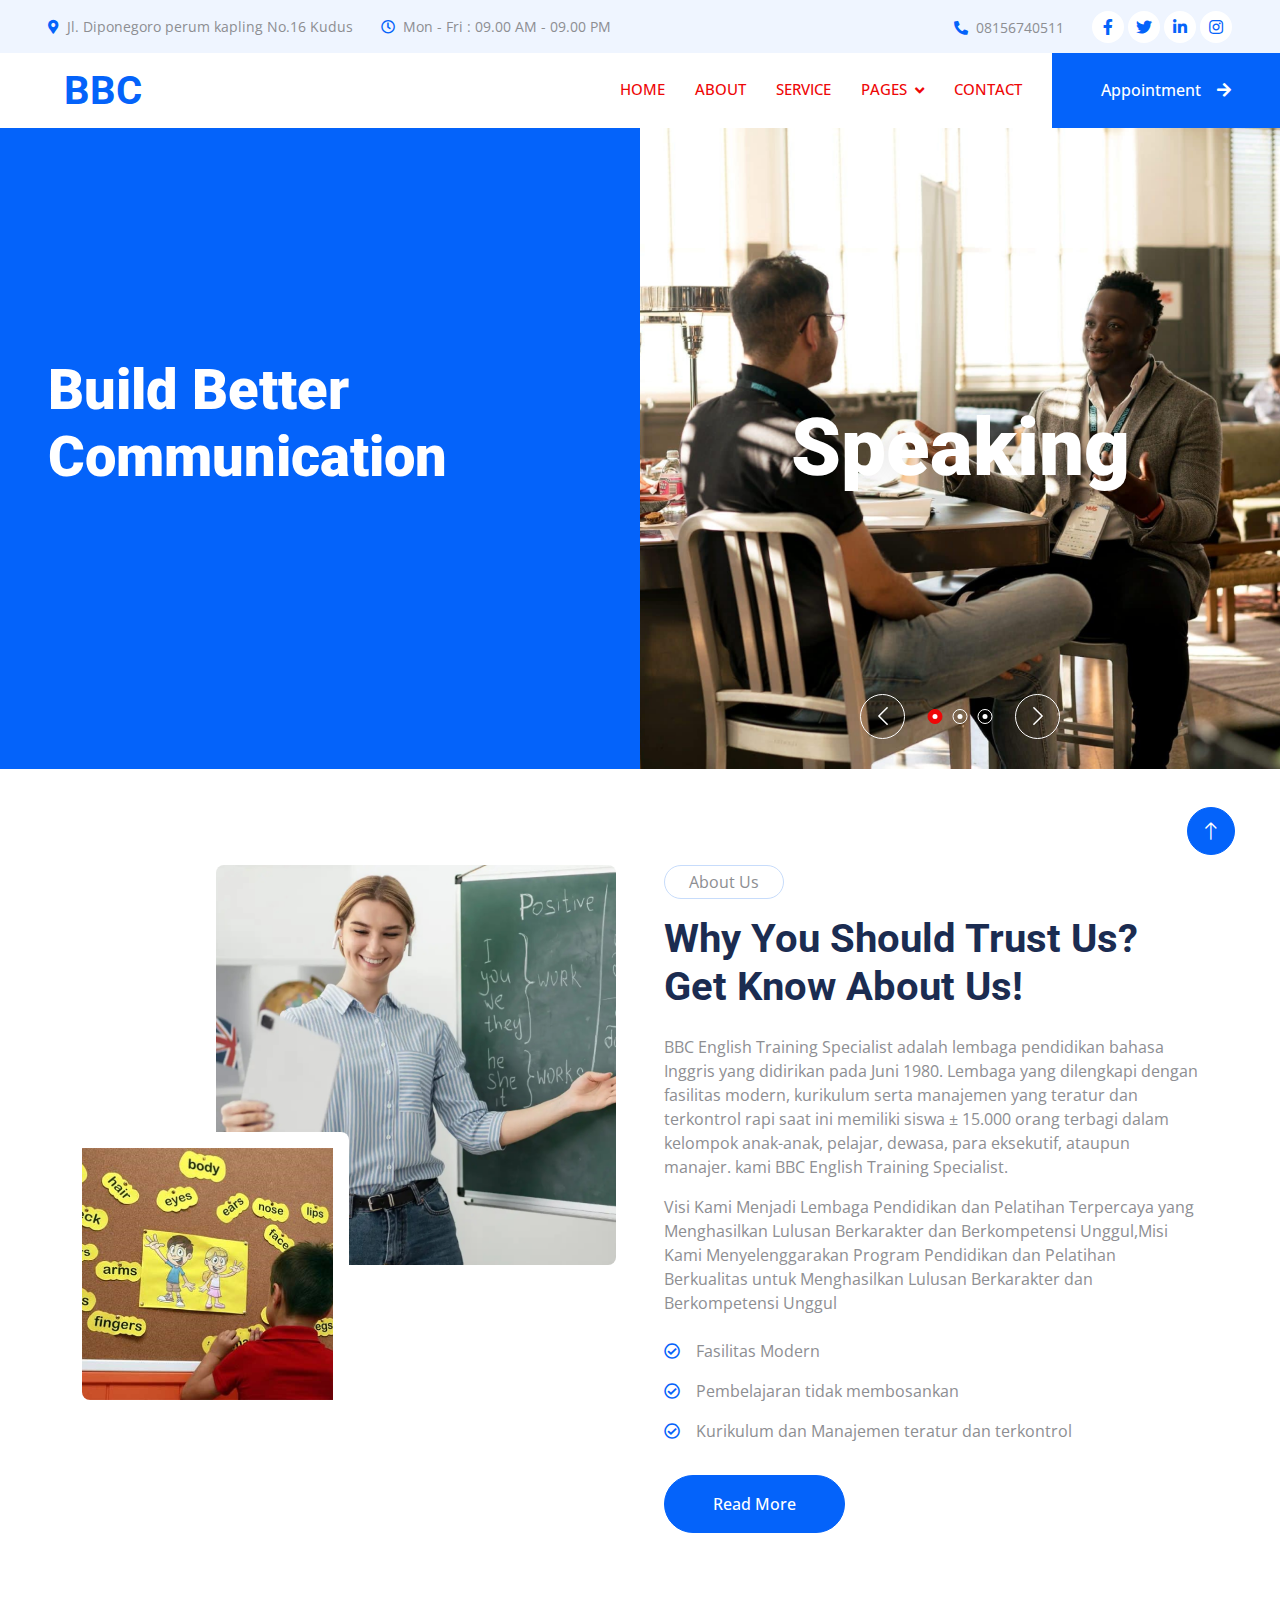
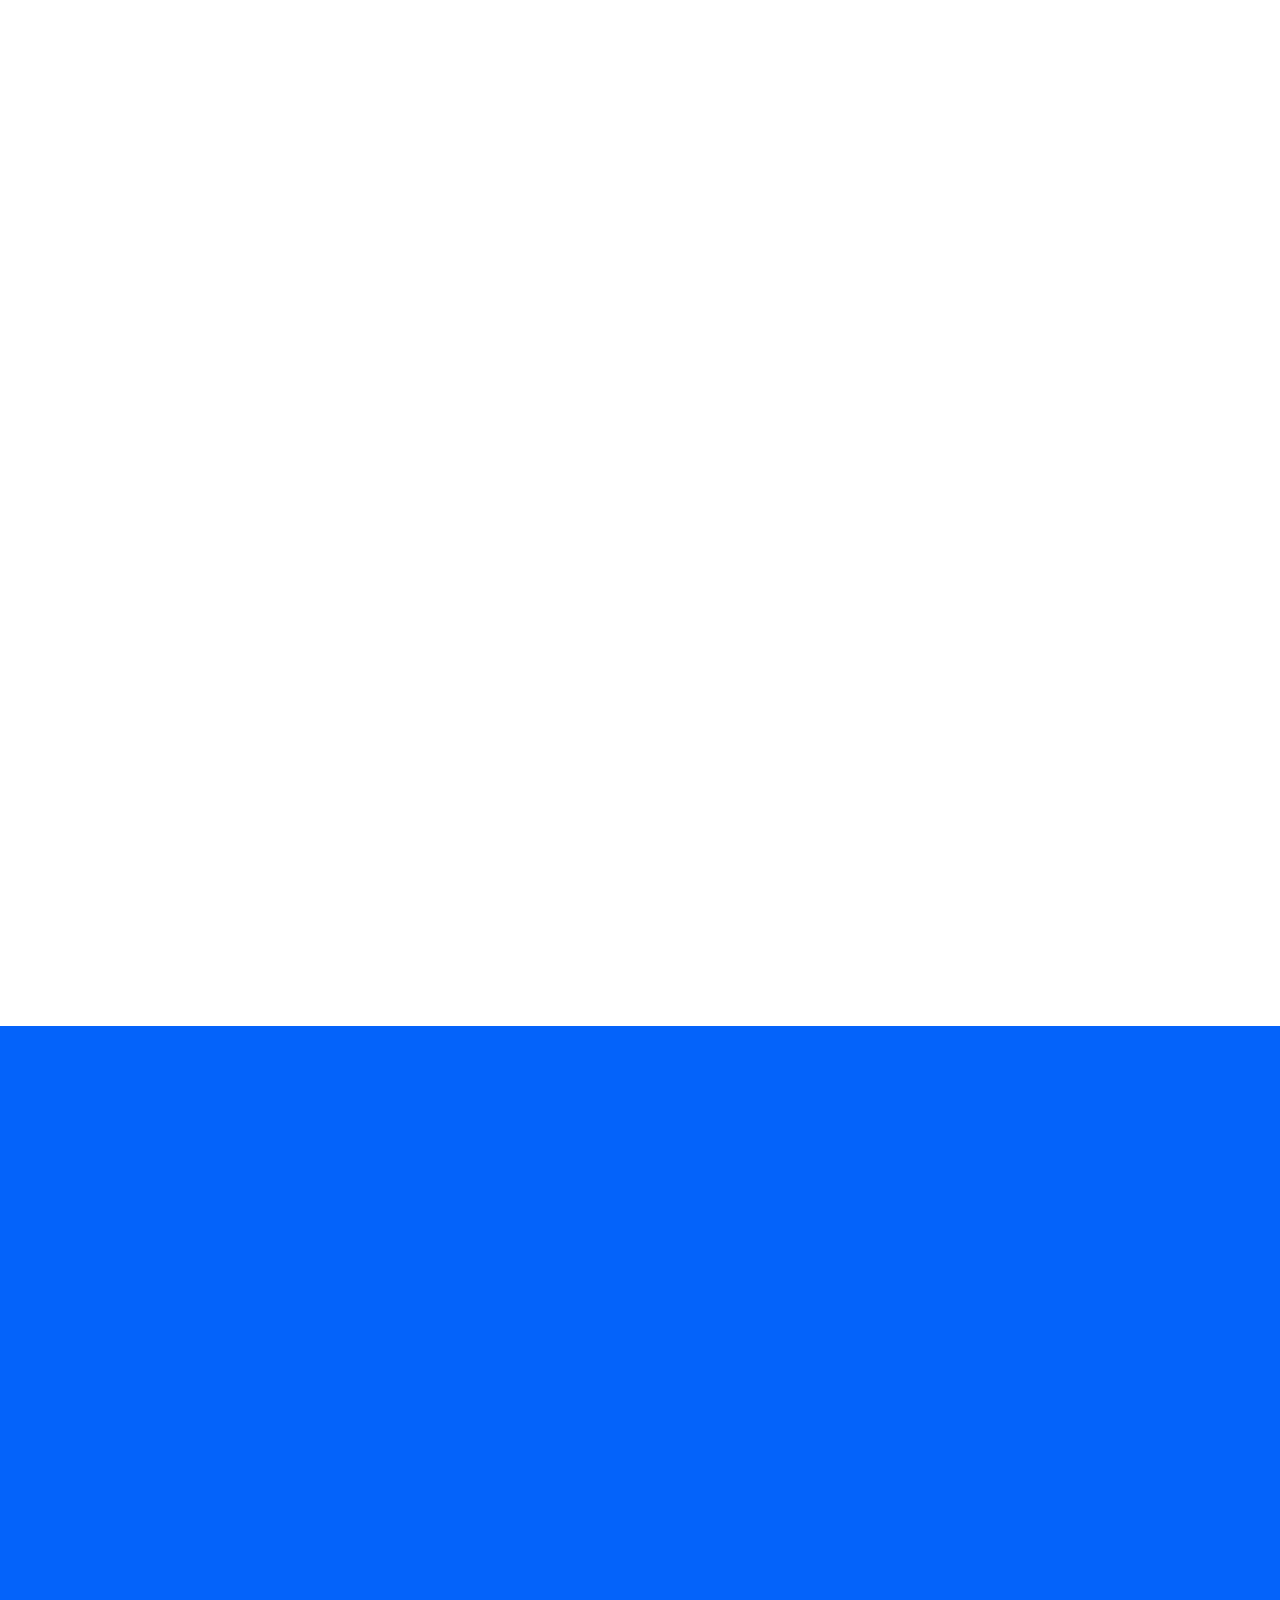
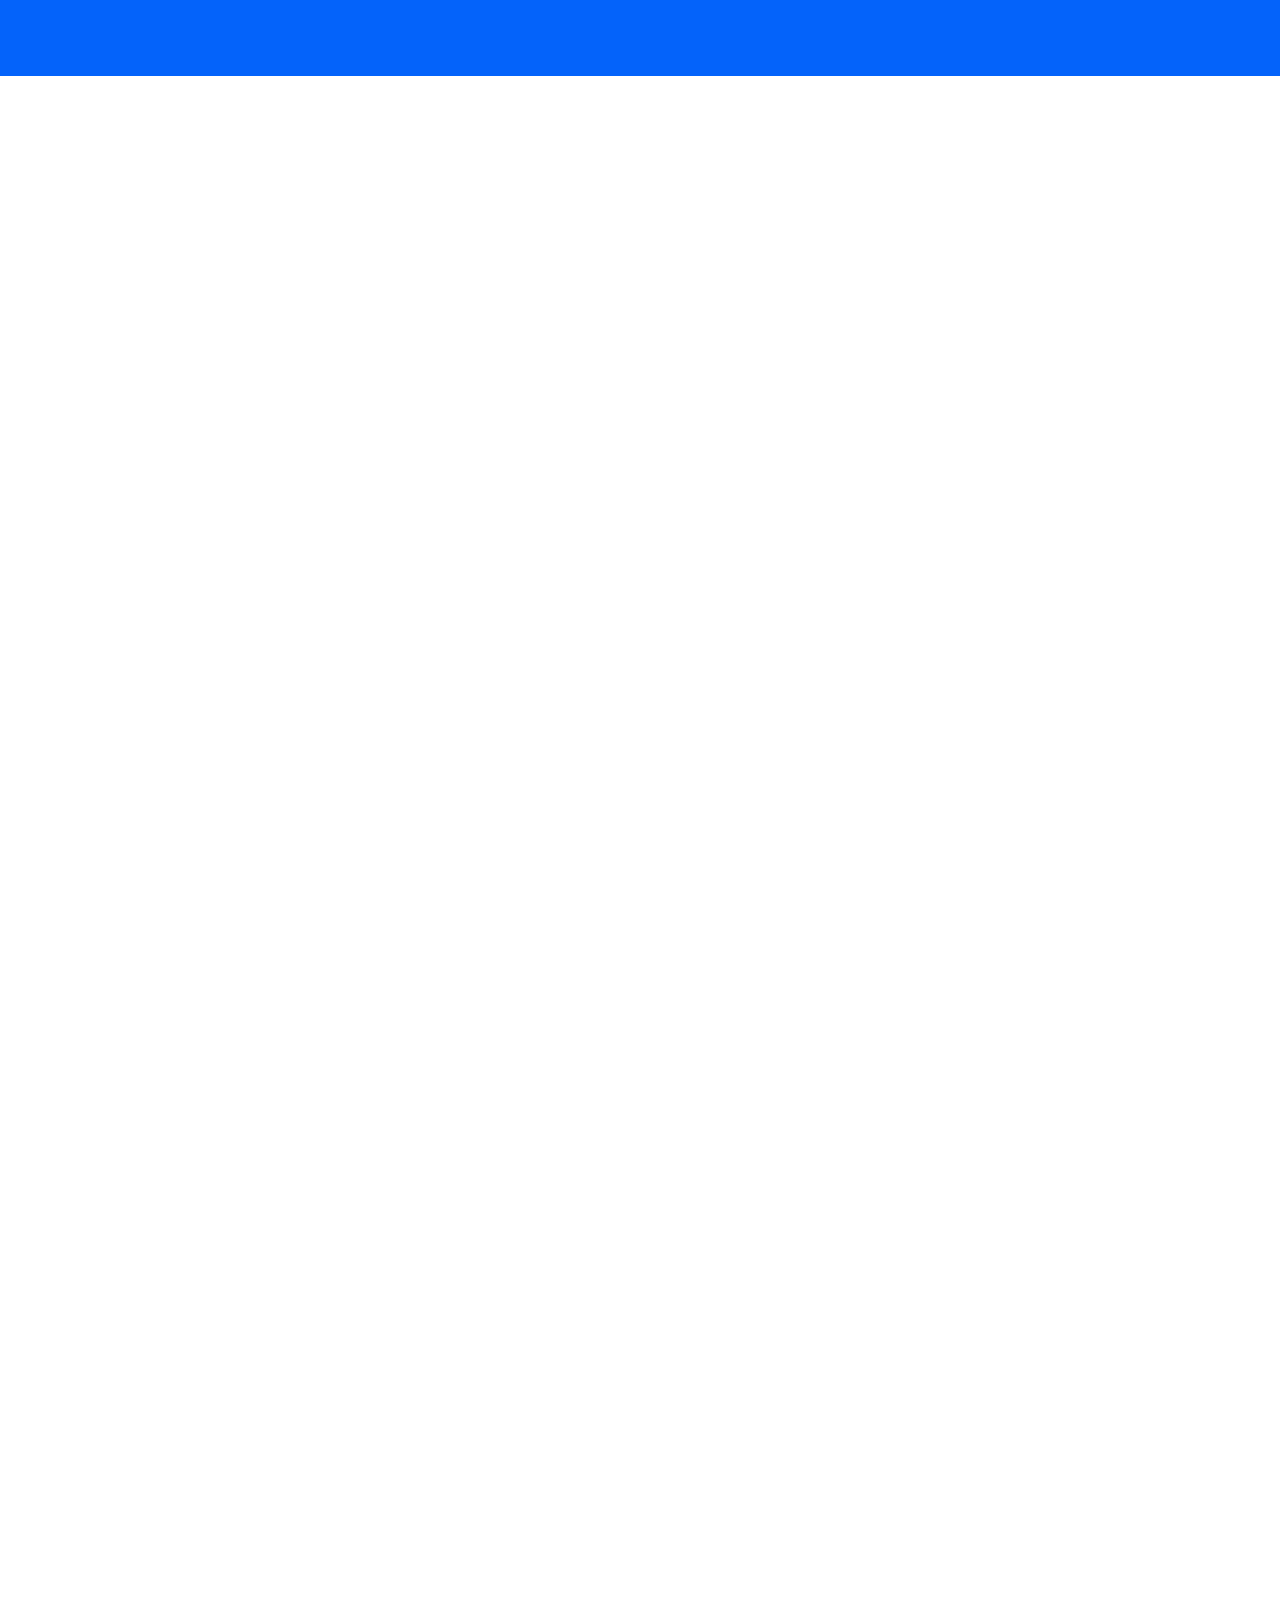
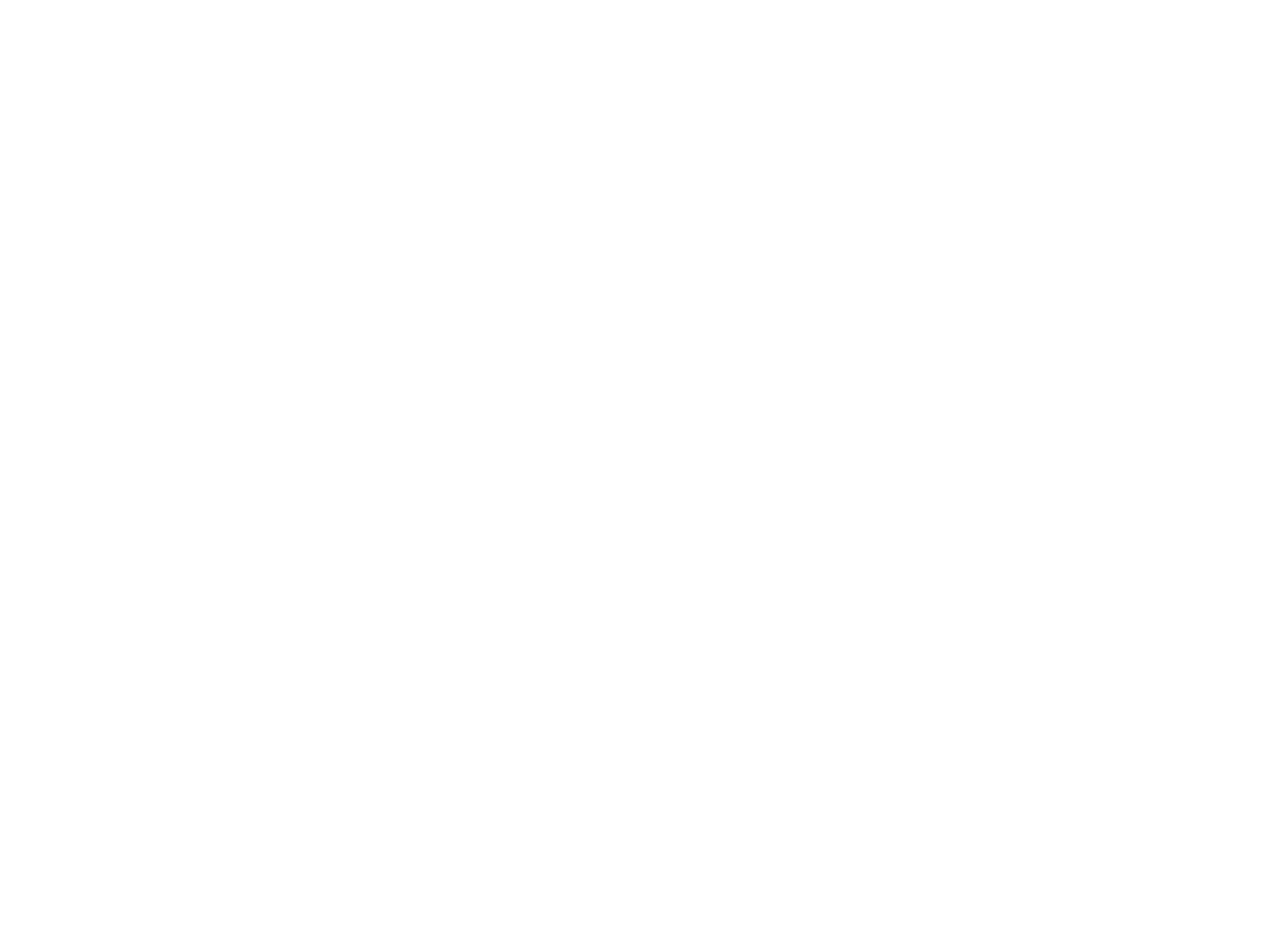
==== index.html @ e2c77da9 "Comn [Tyo]" ====
<!DOCTYPE html>
<html lang="en">

<head>
    <meta charset="utf-8">
    <title>BBC \  </title>
    <meta content="width=device-width, initial-scale=1.0" name="viewport">
    <meta content="" name="keywords">
    <meta content="" name="description">

    <!-- Favicon -->
    <link href="img/favicon.ico" rel="icon">

    <!-- Google Web Fonts -->
    <link rel="preconnect" href="https://fonts.googleapis.com">
    <link rel="preconnect" href="https://fonts.gstatic.com" crossorigin>
    <link href="https://fonts.googleapis.com/css2?family=Open+Sans:wght@400;500&family=Roboto:wght@500;700;900&display=swap" rel="stylesheet"> 

    <!-- Icon Font Stylesheet -->
    <link href="https://cdnjs.cloudflare.com/ajax/libs/font-awesome/5.10.0/css/all.min.css" rel="stylesheet">
    <link href="https://cdn.jsdelivr.net/npm/bootstrap-icons@1.4.1/font/bootstrap-icons.css" rel="stylesheet">

    <!-- Libraries Stylesheet -->
    <link href="lib/animate/animate.min.css" rel="stylesheet">
    <link href="lib/owlcarousel/assets/owl.carousel.min.css" rel="stylesheet">
    <link href="lib/tempusdominus/css/tempusdominus-bootstrap-4.min.css" rel="stylesheet" />

    <!-- Customized Bootstrap Stylesheet -->
    <link href="css/bootstrap.min.css" rel="stylesheet">

    <!-- Template Stylesheet -->
    <link href="css/style.css" rel="stylesheet">
</head>

<body>
    <!-- Spinner Start -->
    <div id="spinner" class="show bg-white position-fixed translate-middle w-100 vh-100 top-50 start-50 d-flex align-items-center justify-content-center">
        <div class="spinner-grow text-primary" style="width: 3rem; height: 3rem;" role="status">
            <span class="sr-only">Loading...</span>
        </div>
    </div>
    <!-- Spinner End -->


    <!-- Topbar Start -->
    <div class="container-fluid bg-light p-0 wow fadeIn" data-wow-delay="0.1s">
        <div class="row gx-0 d-none d-lg-flex">
            <div class="col-lg-7 px-5 text-start">
                <div class="h-100 d-inline-flex align-items-center py-3 me-4">
                    <small class="fa fa-map-marker-alt text-primary me-2"></small>
                    <small>Jl. Diponegoro perum kapling No.16 Kudus</small>
                </div>
                <div class="h-100 d-inline-flex align-items-center py-3">
                    <small class="far fa-clock text-primary me-2"></small>
                    <small>Mon - Fri : 09.00 AM - 09.00 PM</small>
                </div>
            </div>
            <div class="col-lg-5 px-5 text-end">
                <div class="h-100 d-inline-flex align-items-center py-3 me-4">
                    <small class="fa fa-phone-alt text-primary me-2"></small>
                    <small>08156740511</small>
                </div>
                <div class="h-100 d-inline-flex align-items-center">
                    <a class="btn btn-sm-square rounded-circle bg-white text-primary me-1" href=""><i class="fab fa-facebook-f"></i></a>
                    <a class="btn btn-sm-square rounded-circle bg-white text-primary me-1" href=""><i class="fab fa-twitter"></i></a>
                    <a class="btn btn-sm-square rounded-circle bg-white text-primary me-1" href=""><i class="fab fa-linkedin-in"></i></a>
                    <a class="btn btn-sm-square rounded-circle bg-white text-primary me-0" href=""><i class="fab fa-instagram"></i></a>
                </div>
            </div>
        </div>
    </div>
    <!-- Topbar End -->


    <!-- Navbar Start -->
    <nav class="navbar navbar-expand-lg bg-white navbar-light sticky-top p-0 wow fadeIn" data-wow-delay="0.1s">
        <a href="index.html" class="navbar-brand d-flex align-items-center px-4 px-lg-5">
            <h1 class="m-0 text-primary"><i class="far fa- me-3"></i>BBC</h1>
        </a>
        <button type="button" class="navbar-toggler me-4" data-bs-toggle="collapse" data-bs-target="#navbarCollapse">
            <span class="navbar-toggler-icon"></span>
        </button>
        <div class="collapse navbar-collapse" id="navbarCollapse">
            <div class="navbar-nav ms-auto p-4 p-lg-0">
                <a href="index.html" class="nav-item nav-link active">Home</a>
                <a href="about.html" class="nav-item nav-link">About</a>
                <a href="service.html" class="nav-item nav-link">Service</a>
                <div class="nav-item dropdown">
                    <a href="#" class="nav-link dropdown-toggle" data-bs-toggle="dropdown">Pages</a>
                    <div class="dropdown-menu rounded-0 rounded-bottom m-0">
                        <a href="404.html" class="dropdown-item">Anak 7-10 Tahun</a>
                        <a href="404.html" class="dropdown-item">Bahasa Inggris Remaja</a>
                        <a href="404.html" class="dropdown-item">Kelas Percakapan</a>
                        <a href="404.html" class="dropdown-item">Toefl Prediction</a>
                        <a href="404.html" class="dropdown-item">Program Sekolah</a>
                        <a href="404.html" class="dropdown-item">Program Korporat</a>
                    </div>
                </div>
                <a href="contact.html" class="nav-item nav-link">Contact</a>
            </div>
            <a href="" class="btn btn-primary rounded-0 py-4 px-lg-5 d-none d-lg-block">Appointment<i class="fa fa-arrow-right ms-3"></i></a>
        </div>
    </nav>
    <!-- Navbar End -->


    <!-- Header Start -->
    <div class="container-fluid header bg-primary p-0 mb-5">
        <div class="row g-0 align-items-center flex-column-reverse flex-lg-row">
            <div class="col-lg-6 p-5 wow fadeIn" data-wow-delay="0.1s">
                <h1 class="display-4 text-white mb-5">Build Better Communication</h1>
                <div class="row g-4">
                    <div class="col-sm-4">
                        <!-- <div class="border-start border-light ps-4">
                            <h2 class="text-white mb-1" data-toggle="counter-up">123</h2>
                            <p class="text-light mb-0">Expert Doctors</p>
                        </div>
                    </div>
                    <div class="col-sm-4">
                        <div class="border-start border-light ps-4">
                            <h2 class="text-white mb-1" data-toggle="counter-up">1234</h2>
                            <p class="text-light mb-0">Medical Stuff</p>
                        </div>
                    </div>
                    <div class="col-sm-4">
                        <div class="border-start border-light ps-4">
                            <h2 class="text-white mb-1" data-toggle="counter-up">12345</h2>
                            <p class="text-light mb-0">Total Patients</p>
                        </div> -->
                    </div>
                </div>
            </div>
            <div class="col-lg-6 wow fadeIn" data-wow-delay="0.5s">
                <div class="owl-carousel header-carousel">
                    <div class="owl-carousel-item position-relative">
                        <img class="img-fluid" src="img/convertation 1.png" alt="">
                        <div class="owl-carousel-text">
                            <h1 class="display-1 text-white mb-0">Speaking</h1>
                        </div>
                    </div>
                    <div class="owl-carousel-item position-relative">
                        <img class="img-fluid" src="img/listening 1.png" alt="">
                        <div class="owl-carousel-text">
                            <h1 class="display-1 text-white mb-0">Listening</h1>
                        </div>
                    </div>
                    <div class="owl-carousel-item position-relative">
                        <img class="img-fluid" src="img/carousel-3.jpg" alt="">
                        <div class="owl-carousel-text">
                            <h1 class="display-1 text-white mb-0">Pulmonary</h1>
                        </div>
                    </div>
                </div>
            </div>
        </div>
    </div>
    <!-- Header End -->


    <!-- About Start -->
    <div class="container-xxl py-5">
        <div class="container">
            <div class="row g-5">
                <div class="col-lg-6 wow fadeIn" data-wow-delay="0.1s">
                    <div class="d-flex flex-column">
                        <img class="img-fluid rounded w-75 align-self-end" src="img/tentang 11.png" alt="">
                        <img class="img-fluid rounded w-50 bg-white pt-3 pe-3" src="img/tentang 2.png" alt="" style="margin-top: -25%;">
                    </div>
                </div>
                <div class="col-lg-6 wow fadeIn" data-wow-delay="0.5s">
                    <p class="d-inline-block border rounded-pill py-1 px-4">About Us</p>
                    <h1 class="mb-4">Why You Should Trust Us? Get Know About Us!</h1>
                    <p>BBC English Training Specialist adalah lembaga pendidikan bahasa Inggris yang didirikan pada Juni 1980.
                        Lembaga yang dilengkapi dengan fasilitas modern, kurikulum serta manajemen yang teratur dan terkontrol rapi saat ini memiliki siswa ± 15.000 orang terbagi dalam kelompok anak-anak, pelajar, dewasa, para eksekutif, ataupun manajer. kami BBC English Training Specialist.</p>
                    <p class="mb-4">Visi Kami
                        Menjadi Lembaga Pendidikan dan Pelatihan Terpercaya yang Menghasilkan Lulusan Berkarakter dan Berkompetensi Unggul,Misi Kami
                        Menyelenggarakan Program Pendidikan dan Pelatihan Berkualitas untuk Menghasilkan Lulusan Berkarakter dan Berkompetensi Unggul</p>
                    <p><i class="far fa-check-circle text-primary me-3"></i>Fasilitas Modern</p>
                    <p><i class="far fa-check-circle text-primary me-3"></i>Pembelajaran tidak membosankan</p>
                    <p><i class="far fa-check-circle text-primary me-3"></i>Kurikulum dan Manajemen teratur dan terkontrol</p>
                    <a class="btn btn-primary rounded-pill py-3 px-5 mt-3" href="">Read More</a>
                </div>
            </div>
        </div>
    </div>
    <!-- About End -->


    <!-- Service Start -->
    <div class="container-xxl py-5">
        <div class="container">
            <div class="text-center mx-auto mb-5 wow fadeInUp" data-wow-delay="0.1s" style="max-width: 600px;">
                <p class="d-inline-block border rounded-pill py-1 px-4">Services</p>
                <h1>Health Care Solutions</h1>
            </div>
            <div class="row g-4">
                <div class="col-lg-4 col-md-6 wow fadeInUp" data-wow-delay="0.1s">
                    <div class="service-item bg-light rounded h-100 p-5">
                        <div class="d-inline-flex align-items-center justify-content-center bg-white rounded-circle mb-4" style="width: 65px; height: 65px;">
                            <i class="fa fa-heartbeat text-primary fs-4"></i>
                        </div>
                        <h4 class="mb-3">Cardiology</h4>
                        <p class="mb-4">Erat ipsum justo amet duo et elitr dolor, est duo duo eos lorem sed diam stet diam sed stet.</p>
                        <a class="btn" href=""><i class="fa fa-plus text-primary me-3"></i>Read More</a>
                    </div>
                </div>
                <div class="col-lg-4 col-md-6 wow fadeInUp" data-wow-delay="0.3s">
                    <div class="service-item bg-light rounded h-100 p-5">
                        <div class="d-inline-flex align-items-center justify-content-center bg-white rounded-circle mb-4" style="width: 65px; height: 65px;">
                            <i class="fa fa-x-ray text-primary fs-4"></i>
                        </div>
                        <h4 class="mb-3">Pulmonary</h4>
                        <p class="mb-4">Erat ipsum justo amet duo et elitr dolor, est duo duo eos lorem sed diam stet diam sed stet.</p>
                        <a class="btn" href=""><i class="fa fa-plus text-primary me-3"></i>Read More</a>
                    </div>
                </div>
                <div class="col-lg-4 col-md-6 wow fadeInUp" data-wow-delay="0.5s">
                    <div class="service-item bg-light rounded h-100 p-5">
                        <div class="d-inline-flex align-items-center justify-content-center bg-white rounded-circle mb-4" style="width: 65px; height: 65px;">
                            <i class="fa fa-brain text-primary fs-4"></i>
                        </div>
                        <h4 class="mb-3">Neurology</h4>
                        <p class="mb-4">Erat ipsum justo amet duo et elitr dolor, est duo duo eos lorem sed diam stet diam sed stet.</p>
                        <a class="btn" href=""><i class="fa fa-plus text-primary me-3"></i>Read More</a>
                    </div>
                </div>
                <div class="col-lg-4 col-md-6 wow fadeInUp" data-wow-delay="0.1s">
                    <div class="service-item bg-light rounded h-100 p-5">
                        <div class="d-inline-flex align-items-center justify-content-center bg-white rounded-circle mb-4" style="width: 65px; height: 65px;">
                            <i class="fa fa-wheelchair text-primary fs-4"></i>
                        </div>
                        <h4 class="mb-3">Orthopedics</h4>
                        <p class="mb-4">Erat ipsum justo amet duo et elitr dolor, est duo duo eos lorem sed diam stet diam sed stet.</p>
                        <a class="btn" href=""><i class="fa fa-plus text-primary me-3"></i>Read More</a>
                    </div>
                </div>
                <div class="col-lg-4 col-md-6 wow fadeInUp" data-wow-delay="0.3s">
                    <div class="service-item bg-light rounded h-100 p-5">
                        <div class="d-inline-flex align-items-center justify-content-center bg-white rounded-circle mb-4" style="width: 65px; height: 65px;">
                            <i class="fa fa-tooth text-primary fs-4"></i>
                        </div>
                        <h4 class="mb-3">Dental Surgery</h4>
                        <p class="mb-4">Erat ipsum justo amet duo et elitr dolor, est duo duo eos lorem sed diam stet diam sed stet.</p>
                        <a class="btn" href=""><i class="fa fa-plus text-primary me-3"></i>Read More</a>
                    </div>
                </div>
                <div class="col-lg-4 col-md-6 wow fadeInUp" data-wow-delay="0.5s">
                    <div class="service-item bg-light rounded h-100 p-5">
                        <div class="d-inline-flex align-items-center justify-content-center bg-white rounded-circle mb-4" style="width: 65px; height: 65px;">
                            <i class="fa fa-vials text-primary fs-4"></i>
                        </div>
                        <h4 class="mb-3">Laboratory</h4>
                        <p class="mb-4">Erat ipsum justo amet duo et elitr dolor, est duo duo eos lorem sed diam stet diam sed stet.</p>
                        <a class="btn" href=""><i class="fa fa-plus text-primary me-3"></i>Read More</a>
                    </div>
                </div>
            </div>
        </div>
    </div>
    <!-- Service End -->


    <!-- Feature Start -->
    <div class="container-fluid bg-primary overflow-hidden my-5 px-lg-0">
        <div class="container feature px-lg-0">
            <div class="row g-0 mx-lg-0">
                <div class="col-lg-6 feature-text py-5 wow fadeIn" data-wow-delay="0.1s">
                    <div class="p-lg-5 ps-lg-0">
                        <p class="d-inline-block border rounded-pill text-light py-1 px-4">Features</p>
                        <h1 class="text-white mb-4">Kenapa Harus BBC?</h1>
                        <p class="text-white mb-4 pb-2">Berpengalaman lebih dari 43 tahun
                            Lembaga Kursus pertama terakreditasi (No. 001/SKEP/STS/AKR/BAN-PNF/I/2009)
                            Kurikulum inovatif sesuai perkembangan teknologi
                            Kelas kecil dan privat
                            Guru-guru profesional
                            Bisa belajar offline dan online
                            Suasana belajar nyaman dan menyenangkan
                            Belajar dengan metode E.S.A.
                            Fokus pada pengembangan keterampilan berbahasa Inggris
                            Cabang-cabang di lokasi strategis</p>
                        <div class="row g-4">
                            <div class="col-6">
                                <div class="d-flex align-items-center">
                                    <div class="d-flex flex-shrink-0 align-items-center justify-content-center rounded-circle bg-light" style="width: 55px; height: 55px;">
                                        <i class="fa fa-user-md text-primary"></i>
                                    </div>
                                    <div class="ms-4">
                                        <p class="text-white mb-2">Experience</p>
                                        <h5 class="text-white mb-0">Doctors</h5>
                                    </div>
                                </div>
                            </div>
                            <div class="col-6">
                                <div class="d-flex align-items-center">
                                    <div class="d-flex flex-shrink-0 align-items-center justify-content-center rounded-circle bg-light" style="width: 55px; height: 55px;">
                                        <i class="fa fa-check text-primary"></i>
                                    </div>
                                    <div class="ms-4">
                                        <p class="text-white mb-2">Quality</p>
                                        <h5 class="text-white mb-0">Services</h5>
                                    </div>
                                </div>
                            </div>
                            <div class="col-6">
                                <div class="d-flex align-items-center">
                                    <div class="d-flex flex-shrink-0 align-items-center justify-content-center rounded-circle bg-light" style="width: 55px; height: 55px;">
                                        <i class="fa fa-comment-medical text-primary"></i>
                                    </div>
                                    <div class="ms-4">
                                        <p class="text-white mb-2">Positive</p>
                                        <h5 class="text-white mb-0">Consultation</h5>
                                    </div>
                                </div>
                            </div>
                            <div class="col-6">
                                <div class="d-flex align-items-center">
                                    <div class="d-flex flex-shrink-0 align-items-center justify-content-center rounded-circle bg-light" style="width: 55px; height: 55px;">
                                        <i class="fa fa-headphones text-primary"></i>
                                    </div>
                                    <div class="ms-4">
                                        <p class="text-white mb-2">24 Hours</p>
                                        <h5 class="text-white mb-0">Support</h5>
                                    </div>
                                </div>
                            </div>
                        </div>
                    </div>
                </div>
                <div class="col-lg-6 pe-lg-0 wow fadeIn" data-wow-delay="0.5s" style="min-height: 400px;">
                    <div class="position-relative h-100">
                        <img class="position-absolute img-fluid w-100 h-100" src="img/feature.jpg" style="object-fit: cover;" alt="">
                    </div>
                </div>
            </div>
        </div>
    </div>
    <!-- Feature End -->


    <!-- Team Start -->
    <div class="container-xxl py-5">
        <div class="container">
            <div class="text-center mx-auto mb-5 wow fadeInUp" data-wow-delay="0.1s" style="max-width: 600px;">
                <p class="d-inline-block border rounded-pill py-1 px-4">Doctors</p>
                <h1>Our Experience Doctors</h1>
            </div>
            <div class="row g-4">
                <div class="col-lg-3 col-md-6 wow fadeInUp" data-wow-delay="0.1s">
                    <div class="team-item position-relative rounded overflow-hidden">
                        <div class="overflow-hidden">
                            <img class="img-fluid" src="img/team-1.jpg" alt="">
                        </div>
                        <div class="team-text bg-light text-center p-4">
                            <h5>Doctor Name</h5>
                            <p class="text-primary">Department</p>
                            <div class="team-social text-center">
                                <a class="btn btn-square" href=""><i class="fab fa-facebook-f"></i></a>
                                <a class="btn btn-square" href=""><i class="fab fa-twitter"></i></a>
                                <a class="btn btn-square" href=""><i class="fab fa-instagram"></i></a>
                            </div>
                        </div>
                    </div>
                </div>
                <div class="col-lg-3 col-md-6 wow fadeInUp" data-wow-delay="0.3s">
                    <div class="team-item position-relative rounded overflow-hidden">
                        <div class="overflow-hidden">
                            <img class="img-fluid" src="img/team-2.jpg" alt="">
                        </div>
                        <div class="team-text bg-light text-center p-4">
                            <h5>Doctor Name</h5>
                            <p class="text-primary">Department</p>
                            <div class="team-social text-center">
                                <a class="btn btn-square" href=""><i class="fab fa-facebook-f"></i></a>
                                <a class="btn btn-square" href=""><i class="fab fa-twitter"></i></a>
                                <a class="btn btn-square" href=""><i class="fab fa-instagram"></i></a>
                            </div>
                        </div>
                    </div>
                </div>
                <div class="col-lg-3 col-md-6 wow fadeInUp" data-wow-delay="0.5s">
                    <div class="team-item position-relative rounded overflow-hidden">
                        <div class="overflow-hidden">
                            <img class="img-fluid" src="img/team-3.jpg" alt="">
                        </div>
                        <div class="team-text bg-light text-center p-4">
                            <h5>Doctor Name</h5>
                            <p class="text-primary">Department</p>
                            <div class="team-social text-center">
                                <a class="btn btn-square" href=""><i class="fab fa-facebook-f"></i></a>
                                <a class="btn btn-square" href=""><i class="fab fa-twitter"></i></a>
                                <a class="btn btn-square" href=""><i class="fab fa-instagram"></i></a>
                            </div>
                        </div>
                    </div>
                </div>
                <div class="col-lg-3 col-md-6 wow fadeInUp" data-wow-delay="0.7s">
                    <div class="team-item position-relative rounded overflow-hidden">
                        <div class="overflow-hidden">
                            <img class="img-fluid" src="img/team-4.jpg" alt="">
                        </div>
                        <div class="team-text bg-light text-center p-4">
                            <h5>Doctor Name</h5>
                            <p class="text-primary">Department</p>
                            <div class="team-social text-center">
                                <a class="btn btn-square" href=""><i class="fab fa-facebook-f"></i></a>
                                <a class="btn btn-square" href=""><i class="fab fa-twitter"></i></a>
                                <a class="btn btn-square" href=""><i class="fab fa-instagram"></i></a>
                            </div>
                        </div>
                    </div>
                </div>
            </div>
        </div>
    </div>
    <!-- Team End -->


    <!-- Appointment Start -->
    <div class="container-xxl py-5">    
        <div class="container">
            <div class="row g-5">
                <div class="col-lg-6 wow fadeInUp" data-wow-delay="0.1s">
                    <p class="d-inline-block border rounded-pill py-1 px-4">Appointment</p>
                    <h1 class="mb-4">Make An Appointment To Visit Our Doctor</h1>
                    <p class="mb-4">Tempor erat elitr rebum at clita. Diam dolor diam ipsum sit. Aliqu diam amet diam et eos. Clita erat ipsum et lorem et sit, sed stet lorem sit clita duo justo magna dolore erat amet</p>
                    <div class="bg-light rounded d-flex align-items-center p-5 mb-4">
                        <div class="d-flex flex-shrink-0 align-items-center justify-content-center rounded-circle bg-white" style="width: 55px; height: 55px;">
                            <i class="fa fa-phone-alt text-primary"></i>
                        </div>
                        <div class="ms-4">
                            <p class="mb-2">Call Us Now</p>
                            <h5 class="mb-0">+012 345 6789</h5>
                        </div>
                    </div>
                    <div class="bg-light rounded d-flex align-items-center p-5">
                        <div class="d-flex flex-shrink-0 align-items-center justify-content-center rounded-circle bg-white" style="width: 55px; height: 55px;">
                            <i class="fa fa-envelope-open text-primary"></i>
                        </div>
                        <div class="ms-4">
                            <p class="mb-2">Mail Us Now</p>
                            <h5 class="mb-0">info@example.com</h5>
                        </div>
                    </div>
                </div>
                <div class="col-lg-6 wow fadeInUp" data-wow-delay="0.5s">
                    <div class="bg-light rounded h-100 d-flex align-items-center p-5">
                        <form>
                            <div class="row g-3">
                                <div class="col-12 col-sm-6">
                                    <input type="text" class="form-control border-0" placeholder="Nama" style="height: 55px;">
                                </div>
                                <div class="col-12 col-sm-6">
                                    <input type="text" class="form-control border-0" placeholder="Tempat Tanggal Lahir" style="height: 55px;">
                                </div>
                                <div class="col-12 col-sm-6">
                                    <input type="text" class="form-control border-0" placeholder="NIK" style="height: 55px;">
                                </div>
                                <div class="col-12 col-sm-6">
                                    <select class="form-select border-0" style="height: 55px;">
                                        <option selected>Pilih Kategori</option>
                                        <option value="1">Preparatory Class 1A</option>
                                        <option value="2">Preparatory Class 1B</option>
                                        <option value="3">Preparatory Class 2A</option>
                                        <option value="4">Preparatory Class 2B</option>
                                        <option value="5">Preparatory Class 3A</option>
                                        <option value="5">Preparatory Class 3B</option>
                                        <option value="5">Preparatory Class 4A</option>
                                        <option value="5">Preparatory Class 4B</option>
                                        <option value="5">Preparatory Class 5A</option>
                                        <option value="5">Preparatory Class 5B</option>
                                        <option value="5">Preparatory Class 6A</option>
                                        <option value="5">Preparatory Class 6B</option>
                                    </select>
                                </div>
                                <div class="col-12 col-sm-6">
                                    <div class="date" id="date" data-target-input="nearest">
                                        <input type="text"
                                            class="form-control border-0 datetimepicker-input"
                                            placeholder="Nomer HP" data-target="#date" data-toggle="datetimepicker" style="height: 55px;">
                                    </div>
                                </div>
                                <div class="col-12 col-sm-6">
                                    <div class="time" id="time" data-target-input="nearest">
                                        <input type="text"
                                            class="form-control border-0 datetimepicker-input"
                                            placeholder="Nama Orangtua" data-target="#time" data-toggle="datetimepicker" style="height: 55px;">
                                    </div>
                                </div>
                                <div class="col-12">
                                    <textarea class="form-control border-0" rows="5" placeholder="Alamat Lengkap"></textarea>
                                </div>
                                <div class="col-12">
                                    <button class="btn btn-primary w-100 py-3" type="submit">Kirim Mail</button>
                                </div>
                            </div>
                        </form>
                    </div>
                </div>
            </div>
        </div>
    </div>
    <!-- Appointment End -->


    <!-- Testimonial Start -->
    <div class="container-xxl py-5">
        <div class="container">
            <div class="text-center mx-auto mb-5 wow fadeInUp" data-wow-delay="0.1s" style="max-width: 600px;">
                <p class="d-inline-block border rounded-pill py-1 px-4">Testimonial</p>
                <h1>Testimoni Dari Member</h1>
            </div>
            <div class="owl-carousel testimonial-carousel wow fadeInUp" data-wow-delay="0.1s">
                <div class="testimonial-item text-center">
                    <img class="img-fluid bg-light rounded-circle p-2 mx-auto mb-4" src="img/testimonial-1.jpg" style="width: 100px; height: 100px;">
                    <div class="testimonial-text rounded text-center p-4">
                        <p>BBC TOP,setelah mengikuti program English Conversation,Saya merasa lebih confidance untuk berkomunikasi dengan klien luar negeri. Materi yang diajarkan inovatif dan mempermudah slow learner seperti saya untuk cepat paham. Teachernya juga asik,servicenya ramah, sukses teru BBC!</p>
                        <h5 class="mb-1">Susi Susanti</h5>
                        <span class="fst-italic">CEO</span>
                    </div>
                </div>
                <div class="testimonial-item text-center">
                    <img class="img-fluid bg-light rounded-circle p-2 mx-auto mb-4" src="img/testimonial-2.jpg" style="width: 100px; height: 100px;">
                    <div class="testimonial-text rounded text-center p-4">
                        <p>Disini saya dapat mengembangkan keahlian dalam berbahasa inggris. Sering membuat event-event yang keren dengan tujuan menampilkan siswa/i yang berkompeten dalam bahasa Inggris. Semoga BBC selalu terdepan!!!.</p>
                        <h5 class="mb-1">Imam Suaiman</h5>
                        <span class="fst-italic">Mahasiswa</span>
                    </div>
                </div>
   
                <div class="testimonial-item text-center">
                    <img class="img-fluid bg-light rounded-circle p-2 mx-auto mb-4" src="img/testimonial-3.jpg" style="width: 100px; height: 100px;">
                    <div class="testimonial-text rounded text-center p-4">
                        <p>I think BBC is very good! It makes me more intelligence to speak English. I have been learning here for 5 years, so I feel more confidence when speaking English. The teachers are always be patient to teach me. Cara pengajarannya sangat cocok untuk anak seusia saya. I like studying English in BBC-ETS.</p>
                        <h5 class="mb-1">Patient Name</h5>
                        <span class="fst-italic">Profession</span>
                    </div>
                </div>
            </div>
        </div>
    </div>
    <!-- Testimonial End -->


    <!-- Footer Start -->
    <div class="container-fluid bg-dark text-light footer mt-5 pt-5 wow fadeIn" data-wow-delay="0.1s">
        <div class="container py-5">
            <div class="row g-5">
                <div class="col-lg-3 col-md-6">
                    <h5 class="text-light mb-4">Address</h5>
                    <p class="mb-2"><i class="fa fa-map-marker-alt me-3"></i>123 Street, New York, USA</p>
                    <p class="mb-2"><i class="fa fa-phone-alt me-3"></i>+012 345 67890</p>
                    <p class="mb-2"><i class="fa fa-envelope me-3"></i>info@example.com</p>
                    <div class="d-flex pt-2">
                        <a class="btn btn-outline-light btn-social rounded-circle" href=""><i class="fab fa-twitter"></i></a>
                        <a class="btn btn-outline-light btn-social rounded-circle" href=""><i class="fab fa-facebook-f"></i></a>
                        <a class="btn btn-outline-light btn-social rounded-circle" href=""><i class="fab fa-youtube"></i></a>
                        <a class="btn btn-outline-light btn-social rounded-circle" href=""><i class="fab fa-linkedin-in"></i></a>
                    </div>
                </div>
                <div class="col-lg-3 col-md-6">
                    <h5 class="text-light mb-4">Services</h5>
                    <a class="btn btn-link" href="">Cardiology</a>
                    <a class="btn btn-link" href="">Pulmonary</a>
                    <a class="btn btn-link" href="">Neurology</a>
                    <a class="btn btn-link" href="">Orthopedics</a>
                    <a class="btn btn-link" href="">Laboratory</a>
                </div>
                <div class="col-lg-3 col-md-6">
                    <h5 class="text-light mb-4">Quick Links</h5>
                    <a class="btn btn-link" href="">About Us</a>
                    <a class="btn btn-link" href="">Contact Us</a>
                    <a class="btn btn-link" href="">Our Services</a>
                    <a class="btn btn-link" href="">Terms & Condition</a>
                    <a class="btn btn-link" href="">Support</a>
                </div>
                <div class="col-lg-3 col-md-6">
                    <h5 class="text-light mb-4">Newsletter</h5>
                    <p>Dolor amet sit justo amet elitr clita ipsum elitr est.</p>
                    <div class="position-relative mx-auto" style="max-width: 400px;">
                        <input class="form-control border-0 w-100 py-3 ps-4 pe-5" type="text" placeholder="Your email">
                        <button type="button" class="btn btn-primary py-2 position-absolute top-0 end-0 mt-2 me-2">SignUp</button>
                    </div>
                </div>
            </div>
        </div>
        <div class="container">
            <div class="copyright">
                <div class="row">
                    <div class="col-md-6 text-center text-md-start mb-3 mb-md-0">
                        &copy; <a class="border-bottom" href="#">Your Site Name</a>, All Right Reserved.
                    </div>
                    <div class="col-md-6 text-center text-md-end">
                        <!--/*** This template is free as long as you keep the footer author’s credit link/attribution link/backlink. If you'd like to use the template without the footer author’s credit link/attribution link/backlink, you can purchase the Credit Removal License from "https://htmlcodex.com/credit-removal". Thank you for your support. ***/-->
                        Designed By <a class="border-bottom" href="https://htmlcodex.com">HTML Codex</a>
                    </div>
                </div>
            </div>
        </div>
    </div>
    <!-- Footer End -->


    <!-- Back to Top -->
    <a href="#" class="btn btn-lg btn-primary btn-lg-square rounded-circle back-to-top"><i class="bi bi-arrow-up"></i></a>


    <!-- JavaScript Libraries -->
    <script src="https://code.jquery.com/jquery-3.4.1.min.js"></script>
    <script src="https://cdn.jsdelivr.net/npm/bootstrap@5.0.0/dist/js/bootstrap.bundle.min.js"></script>
    <script src="lib/wow/wow.min.js"></script>
    <script src="lib/easing/easing.min.js"></script>
    <script src="lib/waypoints/waypoints.min.js"></script>
    <script src="lib/counterup/counterup.min.js"></script>
    <script src="lib/owlcarousel/owl.carousel.min.js"></script>
    <script src="lib/tempusdominus/js/moment.min.js"></script>
    <script src="lib/tempusdominus/js/moment-timezone.min.js"></script>
    <script src="lib/tempusdominus/js/tempusdominus-bootstrap-4.min.js"></script>

    <!-- Template Javascript -->
    <script src="js/main.js"></script>
</body>

</html>
---- css/style.css ----
/********** Template CSS **********/
:root {
    --primary: #ee0707;
    --light: #EFF5FF;
    --dark: #ee0707;
}

.fw-medium {
    font-weight: 500 !important;
}

.fw-bold {
    font-weight: 700 !important;
}

.fw-black {
    font-weight: 900 !important;
}

.back-to-top {
    position: fixed;
    display: none;
    right: 45px;
    bottom: 45px;
    z-index: 99;
}


/*** Spinner ***/
#spinner {
    opacity: 0;
    visibility: hidden;
    transition: opacity .5s ease-out, visibility 0s linear .5s;
    z-index: 99999;
}

#spinner.show {
    transition: opacity .5s ease-out, visibility 0s linear 0s;
    visibility: visible;
    opacity: 1;
}


/*** Button ***/
.btn {
    font-weight: 500;
    transition: .5s;
}

.btn.btn-primary,
.btn.btn-secondary {
    color: #FFFFFF;
}

.btn-square {
    width: 38px;
    height: 38px;
}

.btn-sm-square {
    width: 32px;
    height: 32px;
}

.btn-lg-square {
    width: 48px;
    height: 48px;
}

.btn-square,
.btn-sm-square,
.btn-lg-square {
    padding: 0;
    display: flex;
    align-items: center;
    justify-content: center;
    font-weight: normal;
}


/*** Navbar ***/
.navbar .dropdown-toggle::after {
    border: none;
    content: "\f107";
    font-family: "Font Awesome 5 Free";
    font-weight: 900;
    vertical-align: middle;
    margin-left: 8px;
}

.navbar .navbar-nav .nav-link {
    margin-right: 30px;
    padding: 25px 0;
    color: #FFFFFF;
    font-size: 15px;
    font-weight: 500;
    text-transform: uppercase;
    outline: none;
}

.navbar .navbar-nav .nav-link:hover,
.navbar .navbar-nav .nav-link.active {
    color: var(--primary);
}

@media (max-width: 991.98px) {
    .navbar .navbar-nav .nav-link  {
        margin-right: 0;
        padding: 10px 0;
    }

    .navbar .navbar-nav {
        border-top: 1px solid #EEEEEE;
    }
}

.navbar .navbar-brand,
.navbar a.btn {
    height: 75px;
}

.navbar .navbar-nav .nav-link {
    color: var(--dark);
    font-weight: 500;
}

.navbar.sticky-top {
    top: -100px;
    transition: .5s;
}

@media (min-width: 992px) {
    .navbar .nav-item .dropdown-menu {
        display: block;
        border: none;
        margin-top: 0;
        top: 150%;
        opacity: 0;
        visibility: hidden;
        transition: .5s;
    }

    .navbar .nav-item:hover .dropdown-menu {
        top: 100%;
        visibility: visible;
        transition: .5s;
        opacity: 1;
    }
}


/*** Header ***/
.header-carousel .owl-carousel-text {
    position: absolute;
    width: 100%;
    height: 100%;
    padding: 3rem;
    top: 0;
    left: 0;
    display: flex;
    align-items: center;
    justify-content: center;
    text-shadow: 0 0 30px rgba(0, 0, 0, .1);
}

.header-carousel .owl-nav {
    position: absolute;
    width: 200px;
    height: 45px;
    bottom: 30px;
    left: 50%;
    transform: translateX(-50%);
    display: flex;
    justify-content: space-between;
}

.header-carousel .owl-nav .owl-prev,
.header-carousel .owl-nav .owl-next {
    width: 45px;
    height: 45px;
    display: flex;
    align-items: center;
    justify-content: center;
    color: #FFFFFF;
    background: transparent;
    border: 1px solid #FFFFFF;
    border-radius: 45px;
    font-size: 22px;
    transition: .5s;
}

.header-carousel .owl-nav .owl-prev:hover,
.header-carousel .owl-nav .owl-next:hover {
    background: var(--primary);
    border-color: var(--primary);
}

.header-carousel .owl-dots {
    position: absolute;
    height: 45px;
    bottom: 30px;
    left: 50%;
    transform: translateX(-50%);
    display: flex;
    align-items: center;
    justify-content: center;
}

.header-carousel .owl-dot {
    position: relative;
    display: inline-block;
    margin: 0 5px;
    width: 15px;
    height: 15px;
    background: transparent;
    border: 1px solid #FFFFFF;
    border-radius: 15px;
    transition: .5s;
}

.header-carousel .owl-dot::after {
    position: absolute;
    content: "";
    width: 5px;
    height: 5px;
    top: 4px;
    left: 4px;
    background: #FFFFFF;
    border-radius: 5px;
}

.header-carousel .owl-dot.active {
    background: var(--primary);
    border-color: var(--primary);
}

.page-header {
    background: url(../img/header-page.jpg) top center no-repeat;
    background-size: cover;
    text-shadow: 0 0 30px rgba(0, 0, 0, .1);
}

.breadcrumb-item + .breadcrumb-item::before {
    color: var(--light);
}


/*** Service ***/
.service-item {
    transition: .5s;
}

.service-item:hover {
    margin-top: -10px;
    box-shadow: 0 .5rem 1.5rem rgba(0, 0, 0, .08);
}

.service-item .btn {
    width: 40px;
    height: 40px;
    display: inline-flex;
    align-items: center;
    background: #FFFFFF;
    border-radius: 40px;
    white-space: nowrap;
    overflow: hidden;
    transition: .5s;
}

.service-item:hover .btn {
    width: 140px;
}


/*** Feature ***/
@media (min-width: 992px) {
    .container.feature {
        max-width: 100% !important;
    }

    .feature-text  {
        padding-left: calc(((100% - 960px) / 2) + .75rem);
    }
}

@media (min-width: 1200px) {
    .feature-text  {
        padding-left: calc(((100% - 1140px) / 2) + .75rem);
    }
}

@media (min-width: 1400px) {
    .feature-text  {
        padding-left: calc(((100% - 1320px) / 2) + .75rem);
    }
}


/*** Team ***/
.team-item img {
    position: relative;
    top: 0;
    transition: .5s;
}

.team-item:hover img {
    top: -30px;
}

.team-item .team-text {
    position: relative;
    height: 100px;
    transition: .5s;
}

.team-item:hover .team-text {
    margin-top: -60px;
    height: 160px;
}

.team-item .team-text .team-social {
    opacity: 0;
    transition: .5s;
}

.team-item:hover .team-text .team-social {
    opacity: 1;
}

.team-item .team-social .btn {
    display: inline-flex;
    color: var(--primary);
    background: #FFFFFF;
    border-radius: 40px;
}

.team-item .team-social .btn:hover {
    color: #FFFFFF;
    background: var(--primary);
}


/*** Appointment ***/
.bootstrap-datetimepicker-widget.bottom {
    top: auto !important;
}

.bootstrap-datetimepicker-widget .table * {
    border-bottom-width: 0px;
}

.bootstrap-datetimepicker-widget .table th {
    font-weight: 500;
}

.bootstrap-datetimepicker-widget.dropdown-menu {
    padding: 10px;
    border-radius: 2px;
}

.bootstrap-datetimepicker-widget table td.active,
.bootstrap-datetimepicker-widget table td.active:hover {
    background: var(--primary);
}

.bootstrap-datetimepicker-widget table td.today::before {
    border-bottom-color: var(--primary);
}


/*** Testimonial ***/
.testimonial-carousel::before {
    position: absolute;
    content: "";
    top: 0;
    left: 0;
    height: 100%;
    width: 0;
    background: linear-gradient(to right, rgba(255, 255, 255, 1) 0%, rgba(255, 255, 255, 0) 100%);
    z-index: 1;
}

.testimonial-carousel::after {
    position: absolute;
    content: "";
    top: 0;
    right: 0;
    height: 100%;
    width: 0;
    background: linear-gradient(to left, rgba(255, 255, 255, 1) 0%, rgba(255, 255, 255, 0) 100%);
    z-index: 1;
}

@media (min-width: 768px) {
    .testimonial-carousel::before,
    .testimonial-carousel::after {
        width: 200px;
    }
}

@media (min-width: 992px) {
    .testimonial-carousel::before,
    .testimonial-carousel::after {
        width: 300px;
    }
}

.testimonial-carousel .owl-item .testimonial-text {
    background: var(--light);
    transform: scale(.8);
    transition: .5s;
}

.testimonial-carousel .owl-item.center .testimonial-text {
    background: var(--primary);
    transform: scale(1);
}

.testimonial-carousel .owl-item .testimonial-text *,
.testimonial-carousel .owl-item .testimonial-item img {
    transition: .5s;
}

.testimonial-carousel .owl-item.center .testimonial-text * {
    color: var(--light) !important;
}

.testimonial-carousel .owl-item.center .testimonial-item img {
    background: var(--primary) !important;
} 

.testimonial-carousel .owl-nav {
    position: absolute;
    width: 350px;
    top: 15px;
    left: 50%;
    transform: translateX(-50%);
    display: flex;
    justify-content: space-between;
    opacity: 0;
    transition: .5s;
    z-index: 1;
}

.testimonial-carousel:hover .owl-nav {
    width: 300px;
    opacity: 1;
}

.testimonial-carousel .owl-nav .owl-prev,
.testimonial-carousel .owl-nav .owl-next {
    position: relative;
    color: var(--primary);
    font-size: 45px;
    transition: .5s;
}

.testimonial-carousel .owl-nav .owl-prev:hover,
.testimonial-carousel .owl-nav .owl-next:hover {
    color: var(--dark);
}


/*** Footer ***/
.footer .btn.btn-social {
    margin-right: 5px;
    width: 35px;
    height: 35px;
    display: flex;
    align-items: center;
    justify-content: center;
    color: var(--light);
    border: 1px solid #FFFFFF;
    transition: .3s;
}

.footer .btn.btn-social:hover {
    color: var(--primary);
}

.footer .btn.btn-link {
    display: block;
    margin-bottom: 5px;
    padding: 0;
    text-align: left;
    color: #FFFFFF;
    font-size: 15px;
    font-weight: normal;
    text-transform: capitalize;
    transition: .3s;
}

.footer .btn.btn-link::before {
    position: relative;
    content: "\f105";
    font-family: "Font Awesome 5 Free";
    font-weight: 900;
    margin-right: 10px;
}

.footer .btn.btn-link:hover {
    color: var(--primary);
    letter-spacing: 1px;
    box-shadow: none;
}

.footer .copyright {
    padding: 25px 0;
    font-size: 15px;
    border-top: 1px solid rgba(256, 256, 256, .1);
}

.footer .copyright a {
    color: var(--light);
}

.footer .copyright a:hover {
    color: var(--primary);
}
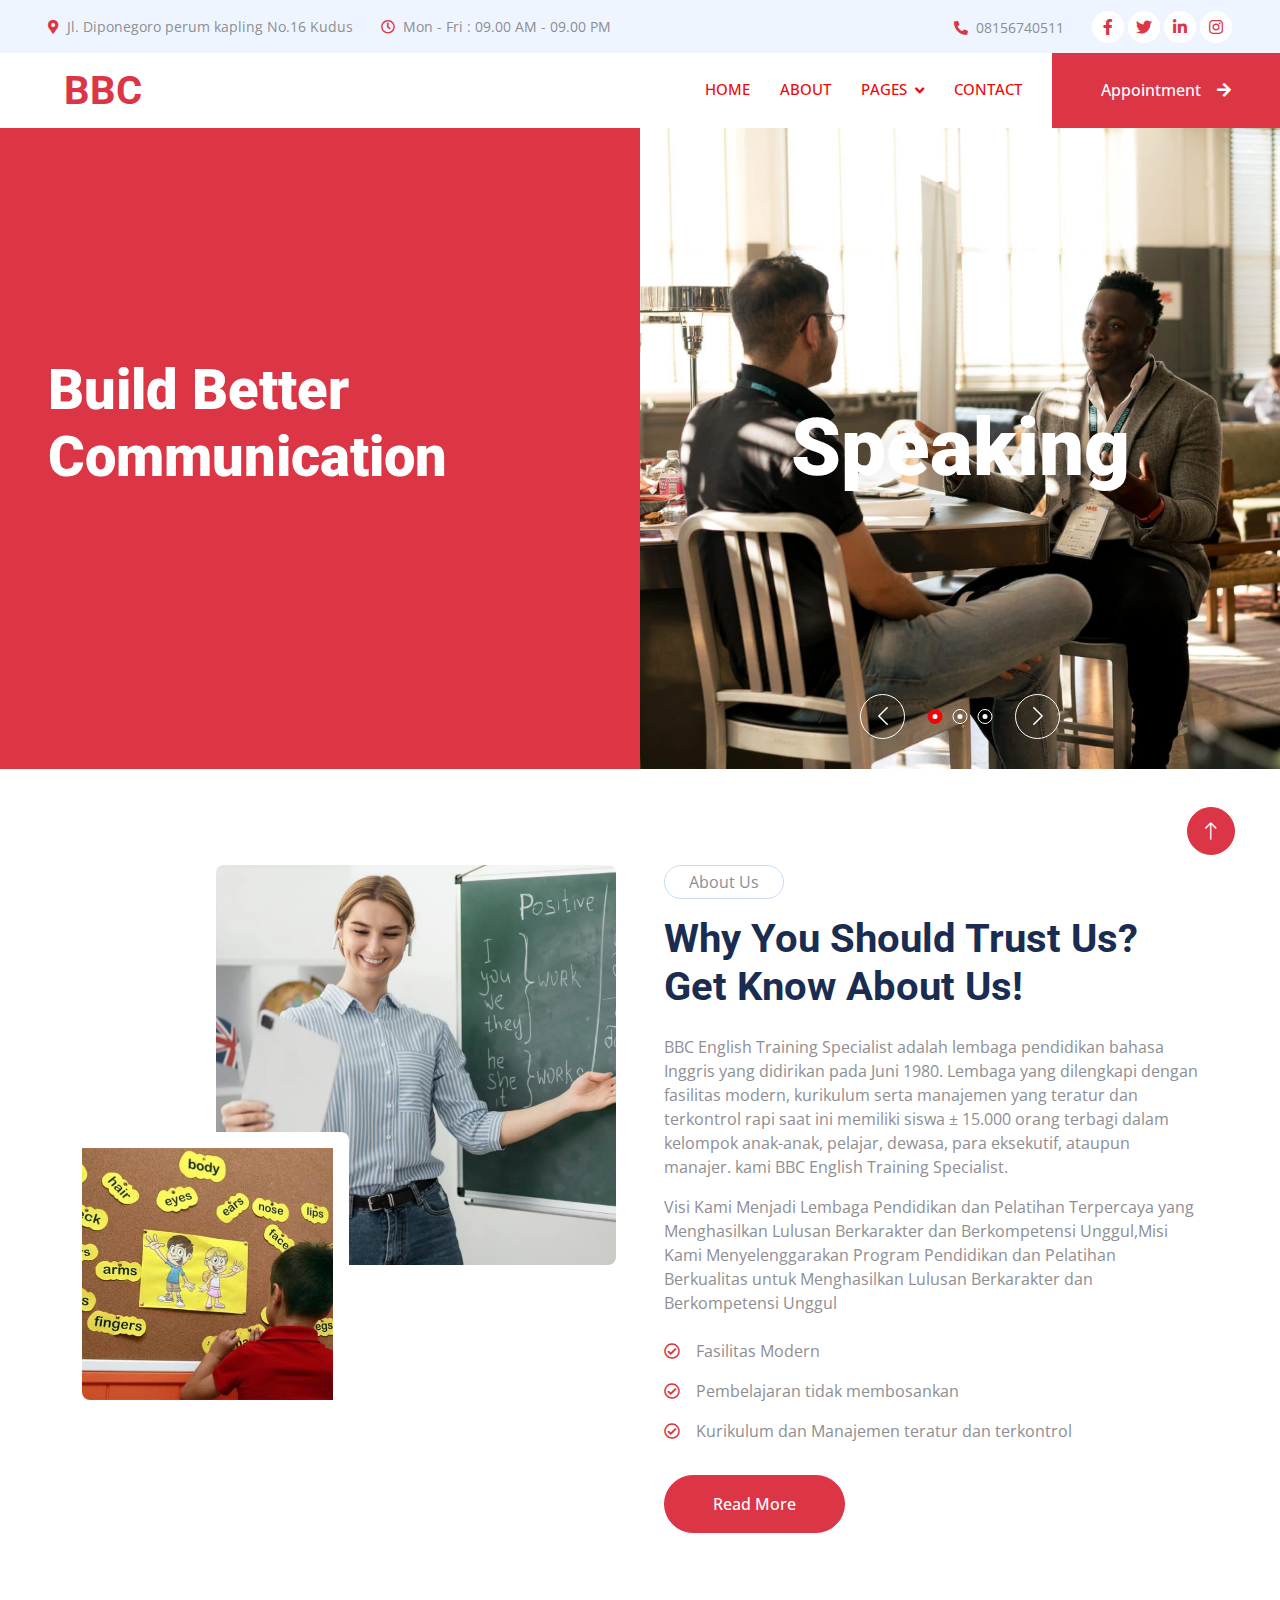
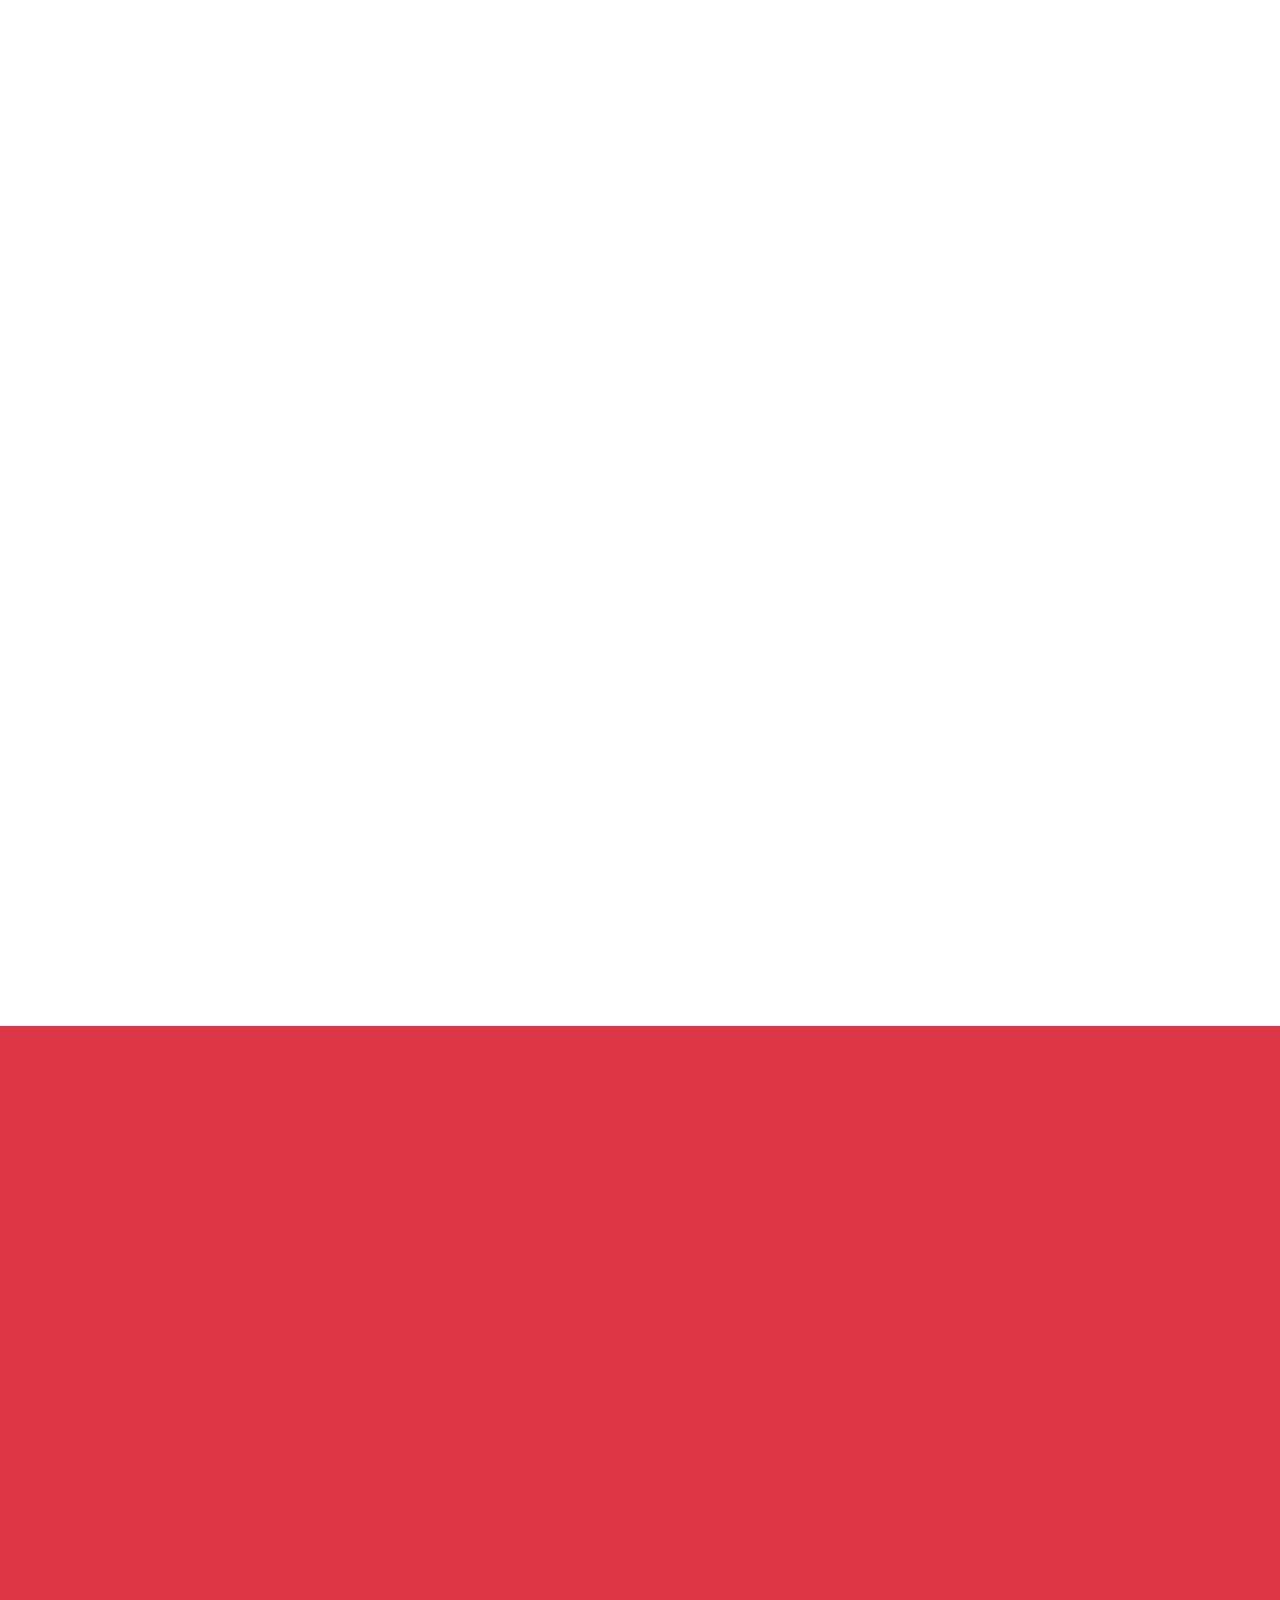
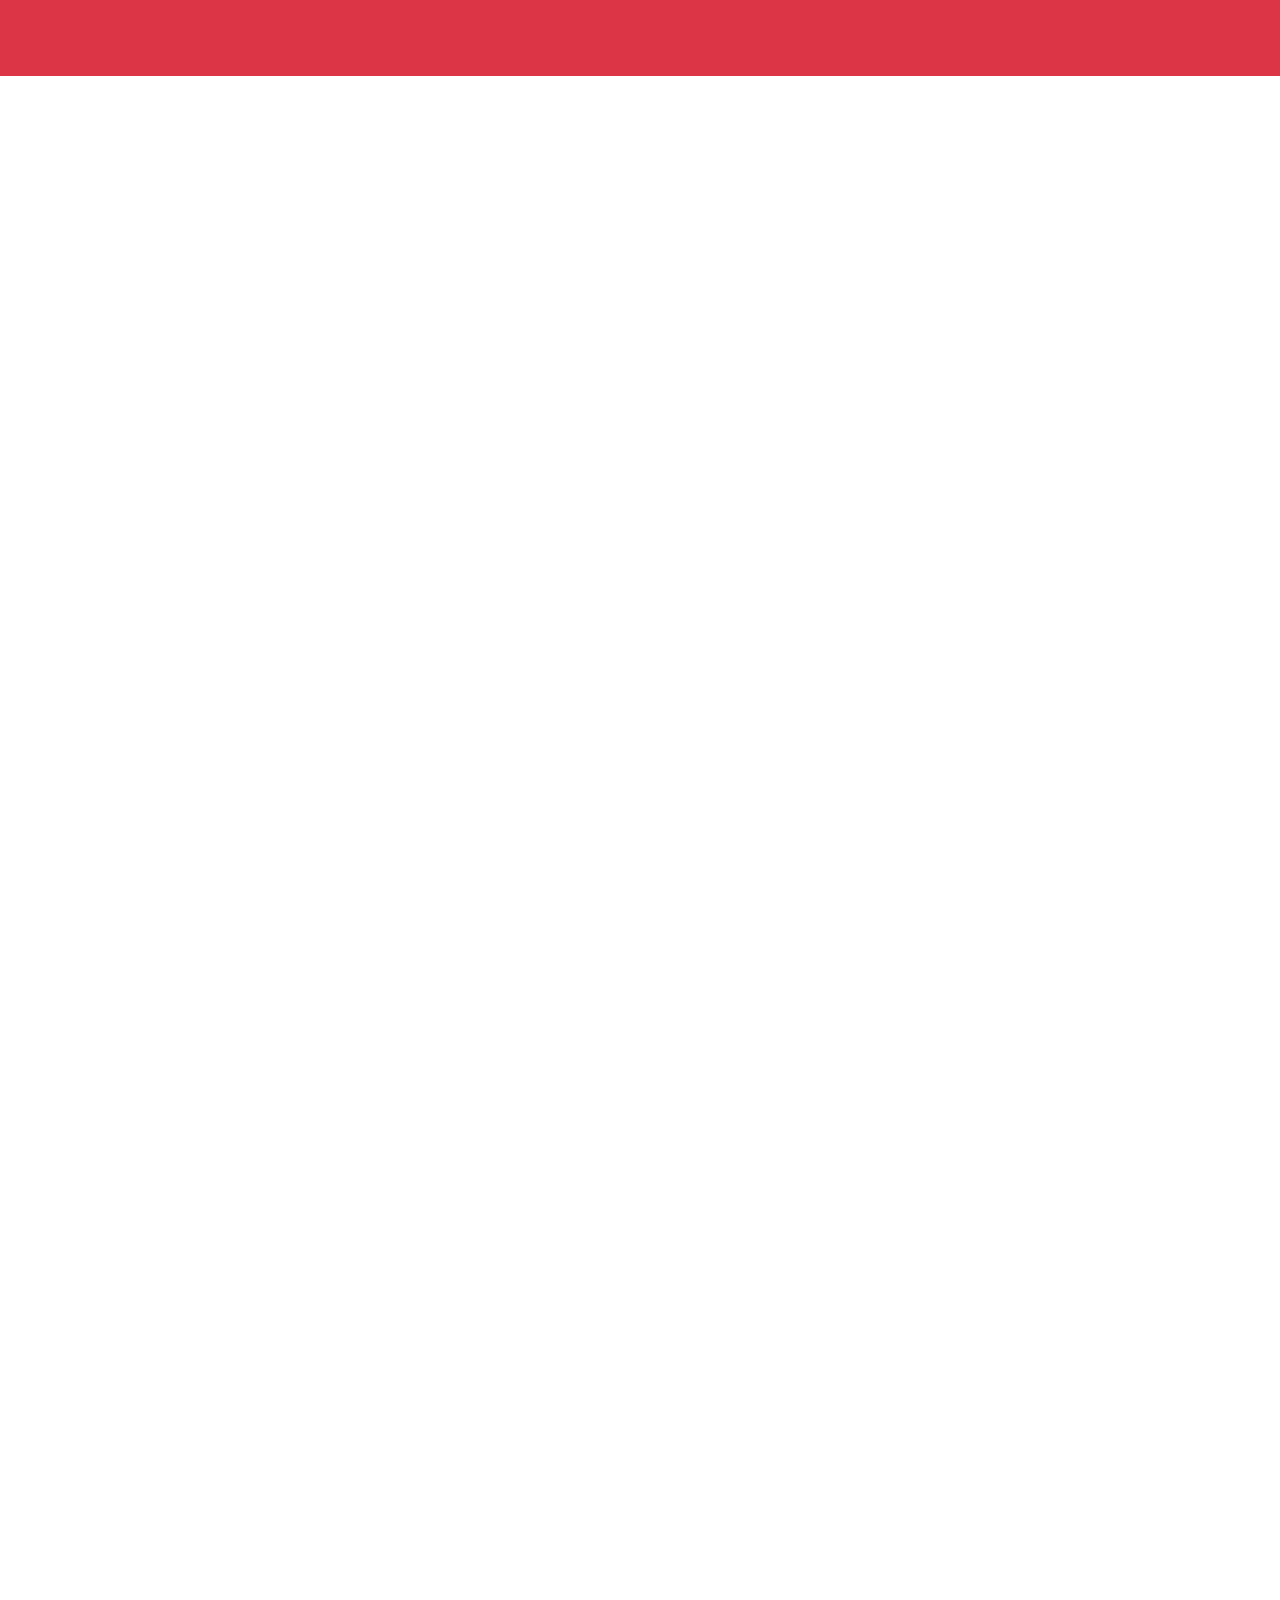
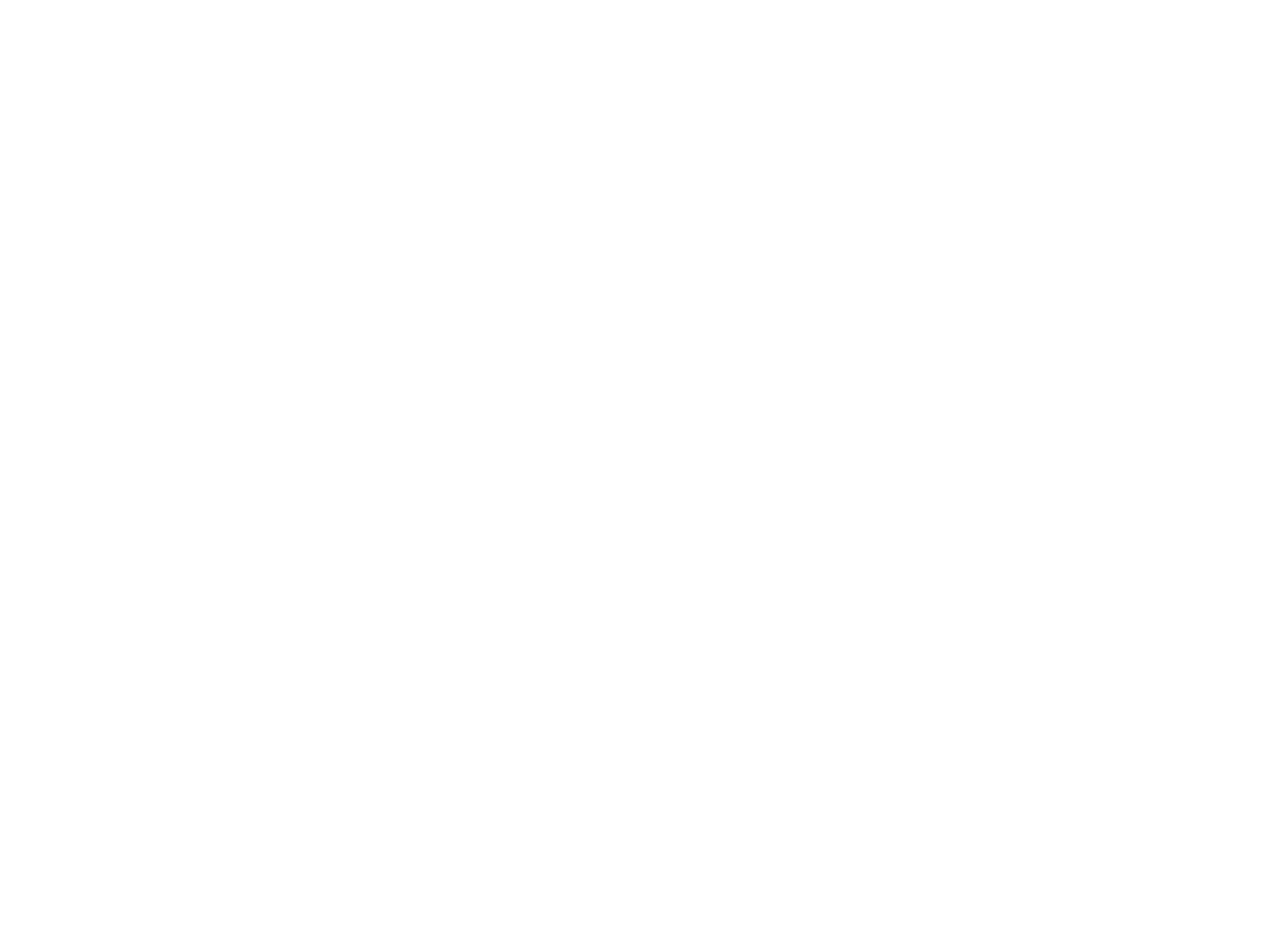
==== commit ee55ec13: "[Riko] Chnage color theme and color theme" ====
--- a/index.html
+++ b/index.html
@@ -3,7 +3,7 @@
 
 <head>
     <meta charset="utf-8">
-    <title>BBC \  </title>
+    <title>BBC</title>
     <meta content="width=device-width, initial-scale=1.0" name="viewport">
     <meta content="" name="keywords">
     <meta content="" name="description">
@@ -35,7 +35,7 @@
 <body>
     <!-- Spinner Start -->
     <div id="spinner" class="show bg-white position-fixed translate-middle w-100 vh-100 top-50 start-50 d-flex align-items-center justify-content-center">
-        <div class="spinner-grow text-primary" style="width: 3rem; height: 3rem;" role="status">
+        <div class="spinner-grow text-danger" style="width: 3rem; height: 3rem;" role="status">
             <span class="sr-only">Loading...</span>
         </div>
     </div>
@@ -47,24 +47,24 @@
         <div class="row gx-0 d-none d-lg-flex">
             <div class="col-lg-7 px-5 text-start">
                 <div class="h-100 d-inline-flex align-items-center py-3 me-4">
-                    <small class="fa fa-map-marker-alt text-primary me-2"></small>
+                    <small class="fa fa-map-marker-alt text-danger me-2"></small>
                     <small>Jl. Diponegoro perum kapling No.16 Kudus</small>
                 </div>
                 <div class="h-100 d-inline-flex align-items-center py-3">
-                    <small class="far fa-clock text-primary me-2"></small>
+                    <small class="far fa-clock text-danger me-2"></small>
                     <small>Mon - Fri : 09.00 AM - 09.00 PM</small>
                 </div>
             </div>
             <div class="col-lg-5 px-5 text-end">
                 <div class="h-100 d-inline-flex align-items-center py-3 me-4">
-                    <small class="fa fa-phone-alt text-primary me-2"></small>
+                    <small class="fa fa-phone-alt text-danger me-2"></small>
                     <small>08156740511</small>
                 </div>
                 <div class="h-100 d-inline-flex align-items-center">
-                    <a class="btn btn-sm-square rounded-circle bg-white text-primary me-1" href=""><i class="fab fa-facebook-f"></i></a>
-                    <a class="btn btn-sm-square rounded-circle bg-white text-primary me-1" href=""><i class="fab fa-twitter"></i></a>
-                    <a class="btn btn-sm-square rounded-circle bg-white text-primary me-1" href=""><i class="fab fa-linkedin-in"></i></a>
-                    <a class="btn btn-sm-square rounded-circle bg-white text-primary me-0" href=""><i class="fab fa-instagram"></i></a>
+                    <a class="btn btn-sm-square rounded-circle bg-white text-danger me-1" href=""><i class="fab fa-facebook-f"></i></a>
+                    <a class="btn btn-sm-square rounded-circle bg-white text-danger me-1" href=""><i class="fab fa-twitter"></i></a>
+                    <a class="btn btn-sm-square rounded-circle bg-white text-danger me-1" href=""><i class="fab fa-linkedin-in"></i></a>
+                    <a class="btn btn-sm-square rounded-circle bg-white text-danger me-0" href=""><i class="fab fa-instagram"></i></a>
                 </div>
             </div>
         </div>
@@ -75,7 +75,7 @@
     <!-- Navbar Start -->
     <nav class="navbar navbar-expand-lg bg-white navbar-light sticky-top p-0 wow fadeIn" data-wow-delay="0.1s">
         <a href="index.html" class="navbar-brand d-flex align-items-center px-4 px-lg-5">
-            <h1 class="m-0 text-primary"><i class="far fa- me-3"></i>BBC</h1>
+            <h1 class="m-0 text-danger"><i class="far fa- me-3"></i>BBC</h1>
         </a>
         <button type="button" class="navbar-toggler me-4" data-bs-toggle="collapse" data-bs-target="#navbarCollapse">
             <span class="navbar-toggler-icon"></span>
@@ -84,7 +84,6 @@
             <div class="navbar-nav ms-auto p-4 p-lg-0">
                 <a href="index.html" class="nav-item nav-link active">Home</a>
                 <a href="about.html" class="nav-item nav-link">About</a>
-                <a href="service.html" class="nav-item nav-link">Service</a>
                 <div class="nav-item dropdown">
                     <a href="#" class="nav-link dropdown-toggle" data-bs-toggle="dropdown">Pages</a>
                     <div class="dropdown-menu rounded-0 rounded-bottom m-0">
@@ -98,14 +97,14 @@
                 </div>
                 <a href="contact.html" class="nav-item nav-link">Contact</a>
             </div>
-            <a href="" class="btn btn-primary rounded-0 py-4 px-lg-5 d-none d-lg-block">Appointment<i class="fa fa-arrow-right ms-3"></i></a>
+            <a href="appointment.html" class="btn btn-danger rounded-0 py-4 px-lg-5 d-none d-lg-block">Appointment<i class="fa fa-arrow-right ms-3"></i></a>
         </div>
     </nav>
     <!-- Navbar End -->
 
 
     <!-- Header Start -->
-    <div class="container-fluid header bg-primary p-0 mb-5">
+    <div class="container-fluid header bg-danger p-0 mb-5">
         <div class="row g-0 align-items-center flex-column-reverse flex-lg-row">
             <div class="col-lg-6 p-5 wow fadeIn" data-wow-delay="0.1s">
                 <h1 class="display-4 text-white mb-5">Build Better Communication</h1>
@@ -175,10 +174,10 @@
                     <p class="mb-4">Visi Kami
                         Menjadi Lembaga Pendidikan dan Pelatihan Terpercaya yang Menghasilkan Lulusan Berkarakter dan Berkompetensi Unggul,Misi Kami
                         Menyelenggarakan Program Pendidikan dan Pelatihan Berkualitas untuk Menghasilkan Lulusan Berkarakter dan Berkompetensi Unggul</p>
-                    <p><i class="far fa-check-circle text-primary me-3"></i>Fasilitas Modern</p>
-                    <p><i class="far fa-check-circle text-primary me-3"></i>Pembelajaran tidak membosankan</p>
-                    <p><i class="far fa-check-circle text-primary me-3"></i>Kurikulum dan Manajemen teratur dan terkontrol</p>
-                    <a class="btn btn-primary rounded-pill py-3 px-5 mt-3" href="">Read More</a>
+                    <p><i class="far fa-check-circle text-danger me-3"></i>Fasilitas Modern</p>
+                    <p><i class="far fa-check-circle text-danger me-3"></i>Pembelajaran tidak membosankan</p>
+                    <p><i class="far fa-check-circle text-danger me-3"></i>Kurikulum dan Manajemen teratur dan terkontrol</p>
+                    <a class="btn btn-danger rounded-pill py-3 px-5 mt-3" href="">Read More</a>
                 </div>
             </div>
         </div>
@@ -197,61 +196,61 @@
                 <div class="col-lg-4 col-md-6 wow fadeInUp" data-wow-delay="0.1s">
                     <div class="service-item bg-light rounded h-100 p-5">
                         <div class="d-inline-flex align-items-center justify-content-center bg-white rounded-circle mb-4" style="width: 65px; height: 65px;">
-                            <i class="fa fa-heartbeat text-primary fs-4"></i>
+                            <i class="fa fa-heartbeat text-danger fs-4"></i>
                         </div>
                         <h4 class="mb-3">Cardiology</h4>
                         <p class="mb-4">Erat ipsum justo amet duo et elitr dolor, est duo duo eos lorem sed diam stet diam sed stet.</p>
-                        <a class="btn" href=""><i class="fa fa-plus text-primary me-3"></i>Read More</a>
+                        <a class="btn" href=""><i class="fa fa-plus text-danger me-3"></i>Read More</a>
                     </div>
                 </div>
                 <div class="col-lg-4 col-md-6 wow fadeInUp" data-wow-delay="0.3s">
                     <div class="service-item bg-light rounded h-100 p-5">
                         <div class="d-inline-flex align-items-center justify-content-center bg-white rounded-circle mb-4" style="width: 65px; height: 65px;">
-                            <i class="fa fa-x-ray text-primary fs-4"></i>
+                            <i class="fa fa-x-ray text-danger fs-4"></i>
                         </div>
                         <h4 class="mb-3">Pulmonary</h4>
                         <p class="mb-4">Erat ipsum justo amet duo et elitr dolor, est duo duo eos lorem sed diam stet diam sed stet.</p>
-                        <a class="btn" href=""><i class="fa fa-plus text-primary me-3"></i>Read More</a>
+                        <a class="btn" href=""><i class="fa fa-plus text-danger me-3"></i>Read More</a>
                     </div>
                 </div>
                 <div class="col-lg-4 col-md-6 wow fadeInUp" data-wow-delay="0.5s">
                     <div class="service-item bg-light rounded h-100 p-5">
                         <div class="d-inline-flex align-items-center justify-content-center bg-white rounded-circle mb-4" style="width: 65px; height: 65px;">
-                            <i class="fa fa-brain text-primary fs-4"></i>
+                            <i class="fa fa-brain text-danger fs-4"></i>
                         </div>
                         <h4 class="mb-3">Neurology</h4>
                         <p class="mb-4">Erat ipsum justo amet duo et elitr dolor, est duo duo eos lorem sed diam stet diam sed stet.</p>
-                        <a class="btn" href=""><i class="fa fa-plus text-primary me-3"></i>Read More</a>
+                        <a class="btn" href=""><i class="fa fa-plus text-danger me-3"></i>Read More</a>
                     </div>
                 </div>
                 <div class="col-lg-4 col-md-6 wow fadeInUp" data-wow-delay="0.1s">
                     <div class="service-item bg-light rounded h-100 p-5">
                         <div class="d-inline-flex align-items-center justify-content-center bg-white rounded-circle mb-4" style="width: 65px; height: 65px;">
-                            <i class="fa fa-wheelchair text-primary fs-4"></i>
+                            <i class="fa fa-wheelchair text-danger fs-4"></i>
                         </div>
                         <h4 class="mb-3">Orthopedics</h4>
                         <p class="mb-4">Erat ipsum justo amet duo et elitr dolor, est duo duo eos lorem sed diam stet diam sed stet.</p>
-                        <a class="btn" href=""><i class="fa fa-plus text-primary me-3"></i>Read More</a>
+                        <a class="btn" href=""><i class="fa fa-plus text-danger me-3"></i>Read More</a>
                     </div>
                 </div>
                 <div class="col-lg-4 col-md-6 wow fadeInUp" data-wow-delay="0.3s">
                     <div class="service-item bg-light rounded h-100 p-5">
                         <div class="d-inline-flex align-items-center justify-content-center bg-white rounded-circle mb-4" style="width: 65px; height: 65px;">
-                            <i class="fa fa-tooth text-primary fs-4"></i>
+                            <i class="fa fa-tooth text-danger fs-4"></i>
                         </div>
                         <h4 class="mb-3">Dental Surgery</h4>
                         <p class="mb-4">Erat ipsum justo amet duo et elitr dolor, est duo duo eos lorem sed diam stet diam sed stet.</p>
-                        <a class="btn" href=""><i class="fa fa-plus text-primary me-3"></i>Read More</a>
+                        <a class="btn" href=""><i class="fa fa-plus text-danger me-3"></i>Read More</a>
                     </div>
                 </div>
                 <div class="col-lg-4 col-md-6 wow fadeInUp" data-wow-delay="0.5s">
                     <div class="service-item bg-light rounded h-100 p-5">
                         <div class="d-inline-flex align-items-center justify-content-center bg-white rounded-circle mb-4" style="width: 65px; height: 65px;">
-                            <i class="fa fa-vials text-primary fs-4"></i>
+                            <i class="fa fa-vials text-danger fs-4"></i>
                         </div>
                         <h4 class="mb-3">Laboratory</h4>
                         <p class="mb-4">Erat ipsum justo amet duo et elitr dolor, est duo duo eos lorem sed diam stet diam sed stet.</p>
-                        <a class="btn" href=""><i class="fa fa-plus text-primary me-3"></i>Read More</a>
+                        <a class="btn" href=""><i class="fa fa-plus text-danger me-3"></i>Read More</a>
                     </div>
                 </div>
             </div>
@@ -261,7 +260,7 @@
 
 
     <!-- Feature Start -->
-    <div class="container-fluid bg-primary overflow-hidden my-5 px-lg-0">
+    <div class="container-fluid bg-danger overflow-hidden my-5 px-lg-0">
         <div class="container feature px-lg-0">
             <div class="row g-0 mx-lg-0">
                 <div class="col-lg-6 feature-text py-5 wow fadeIn" data-wow-delay="0.1s">
@@ -282,7 +281,7 @@
                             <div class="col-6">
                                 <div class="d-flex align-items-center">
                                     <div class="d-flex flex-shrink-0 align-items-center justify-content-center rounded-circle bg-light" style="width: 55px; height: 55px;">
-                                        <i class="fa fa-user-md text-primary"></i>
+                                        <i class="fa fa-user-md text-danger"></i>
                                     </div>
                                     <div class="ms-4">
                                         <p class="text-white mb-2">Experience</p>
@@ -293,7 +292,7 @@
                             <div class="col-6">
                                 <div class="d-flex align-items-center">
                                     <div class="d-flex flex-shrink-0 align-items-center justify-content-center rounded-circle bg-light" style="width: 55px; height: 55px;">
-                                        <i class="fa fa-check text-primary"></i>
+                                        <i class="fa fa-check text-danger"></i>
                                     </div>
                                     <div class="ms-4">
                                         <p class="text-white mb-2">Quality</p>
@@ -304,7 +303,7 @@
                             <div class="col-6">
                                 <div class="d-flex align-items-center">
                                     <div class="d-flex flex-shrink-0 align-items-center justify-content-center rounded-circle bg-light" style="width: 55px; height: 55px;">
-                                        <i class="fa fa-comment-medical text-primary"></i>
+                                        <i class="fa fa-comment-medical text-danger"></i>
                                     </div>
                                     <div class="ms-4">
                                         <p class="text-white mb-2">Positive</p>
@@ -315,7 +314,7 @@
                             <div class="col-6">
                                 <div class="d-flex align-items-center">
                                     <div class="d-flex flex-shrink-0 align-items-center justify-content-center rounded-circle bg-light" style="width: 55px; height: 55px;">
-                                        <i class="fa fa-headphones text-primary"></i>
+                                        <i class="fa fa-headphones text-danger"></i>
                                     </div>
                                     <div class="ms-4">
                                         <p class="text-white mb-2">24 Hours</p>
@@ -352,7 +351,7 @@
                         </div>
                         <div class="team-text bg-light text-center p-4">
                             <h5>Doctor Name</h5>
-                            <p class="text-primary">Department</p>
+                            <p class="text-danger">Department</p>
                             <div class="team-social text-center">
                                 <a class="btn btn-square" href=""><i class="fab fa-facebook-f"></i></a>
                                 <a class="btn btn-square" href=""><i class="fab fa-twitter"></i></a>
@@ -368,7 +367,7 @@
                         </div>
                         <div class="team-text bg-light text-center p-4">
                             <h5>Doctor Name</h5>
-                            <p class="text-primary">Department</p>
+                            <p class="text-danger">Department</p>
                             <div class="team-social text-center">
                                 <a class="btn btn-square" href=""><i class="fab fa-facebook-f"></i></a>
                                 <a class="btn btn-square" href=""><i class="fab fa-twitter"></i></a>
@@ -384,7 +383,7 @@
                         </div>
                         <div class="team-text bg-light text-center p-4">
                             <h5>Doctor Name</h5>
-                            <p class="text-primary">Department</p>
+                            <p class="text-danger">Department</p>
                             <div class="team-social text-center">
                                 <a class="btn btn-square" href=""><i class="fab fa-facebook-f"></i></a>
                                 <a class="btn btn-square" href=""><i class="fab fa-twitter"></i></a>
@@ -400,7 +399,7 @@
                         </div>
                         <div class="team-text bg-light text-center p-4">
                             <h5>Doctor Name</h5>
-                            <p class="text-primary">Department</p>
+                            <p class="text-danger">Department</p>
                             <div class="team-social text-center">
                                 <a class="btn btn-square" href=""><i class="fab fa-facebook-f"></i></a>
                                 <a class="btn btn-square" href=""><i class="fab fa-twitter"></i></a>
@@ -425,7 +424,7 @@
                     <p class="mb-4">Tempor erat elitr rebum at clita. Diam dolor diam ipsum sit. Aliqu diam amet diam et eos. Clita erat ipsum et lorem et sit, sed stet lorem sit clita duo justo magna dolore erat amet</p>
                     <div class="bg-light rounded d-flex align-items-center p-5 mb-4">
                         <div class="d-flex flex-shrink-0 align-items-center justify-content-center rounded-circle bg-white" style="width: 55px; height: 55px;">
-                            <i class="fa fa-phone-alt text-primary"></i>
+                            <i class="fa fa-phone-alt text-danger"></i>
                         </div>
                         <div class="ms-4">
                             <p class="mb-2">Call Us Now</p>
@@ -434,7 +433,7 @@
                     </div>
                     <div class="bg-light rounded d-flex align-items-center p-5">
                         <div class="d-flex flex-shrink-0 align-items-center justify-content-center rounded-circle bg-white" style="width: 55px; height: 55px;">
-                            <i class="fa fa-envelope-open text-primary"></i>
+                            <i class="fa fa-envelope-open text-danger"></i>
                         </div>
                         <div class="ms-4">
                             <p class="mb-2">Mail Us Now</p>
@@ -490,7 +489,7 @@
                                     <textarea class="form-control border-0" rows="5" placeholder="Alamat Lengkap"></textarea>
                                 </div>
                                 <div class="col-12">
-                                    <button class="btn btn-primary w-100 py-3" type="submit">Kirim Mail</button>
+                                    <button class="btn btn-danger w-100 py-3" type="submit">Kirim Mail</button>
                                 </div>
                             </div>
                         </form>
@@ -578,7 +577,7 @@
                     <p>Dolor amet sit justo amet elitr clita ipsum elitr est.</p>
                     <div class="position-relative mx-auto" style="max-width: 400px;">
                         <input class="form-control border-0 w-100 py-3 ps-4 pe-5" type="text" placeholder="Your email">
-                        <button type="button" class="btn btn-primary py-2 position-absolute top-0 end-0 mt-2 me-2">SignUp</button>
+                        <button type="button" class="btn btn-danger py-2 position-absolute top-0 end-0 mt-2 me-2">SignUp</button>
                     </div>
                 </div>
             </div>
@@ -601,7 +600,7 @@
 
 
     <!-- Back to Top -->
-    <a href="#" class="btn btn-lg btn-primary btn-lg-square rounded-circle back-to-top"><i class="bi bi-arrow-up"></i></a>
+    <a href="#" class="btn btn-lg btn-danger btn-lg-square rounded-circle back-to-top"><i class="bi bi-arrow-up"></i></a>
 
 
     <!-- JavaScript Libraries -->
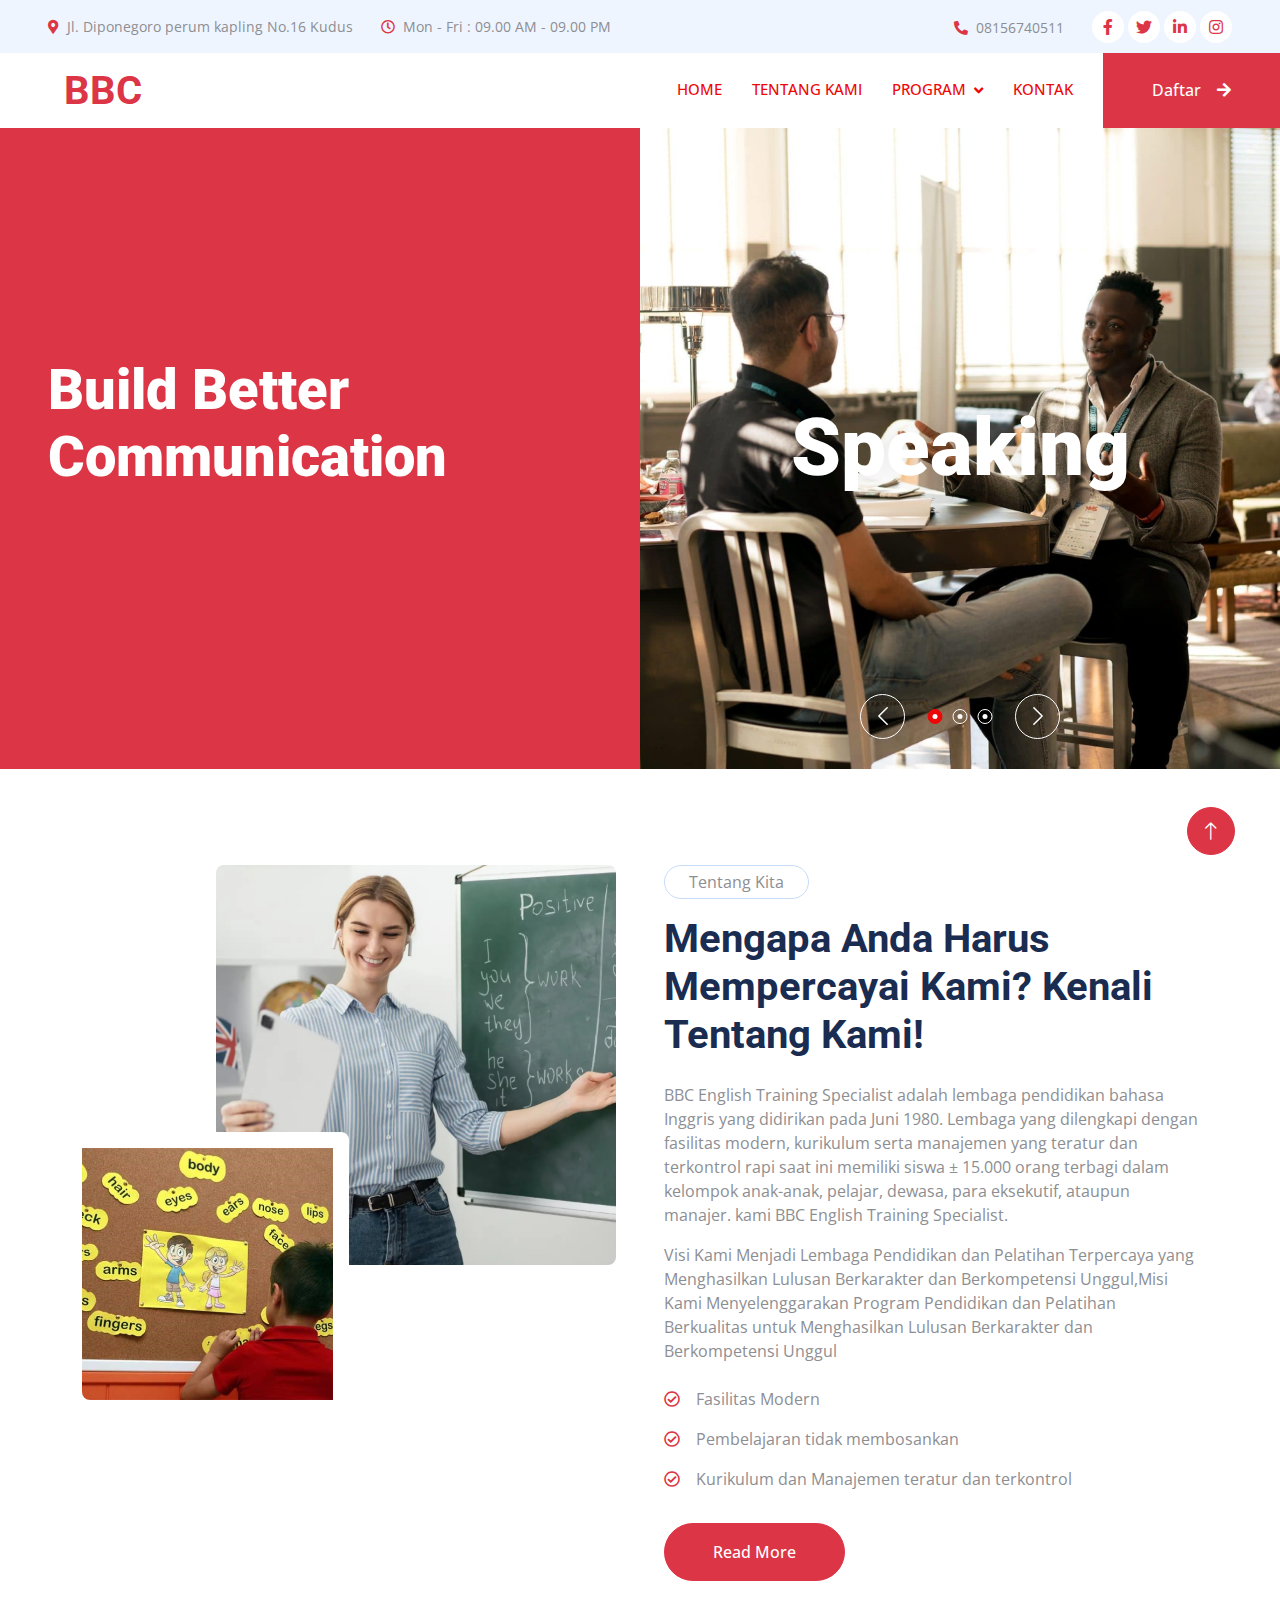
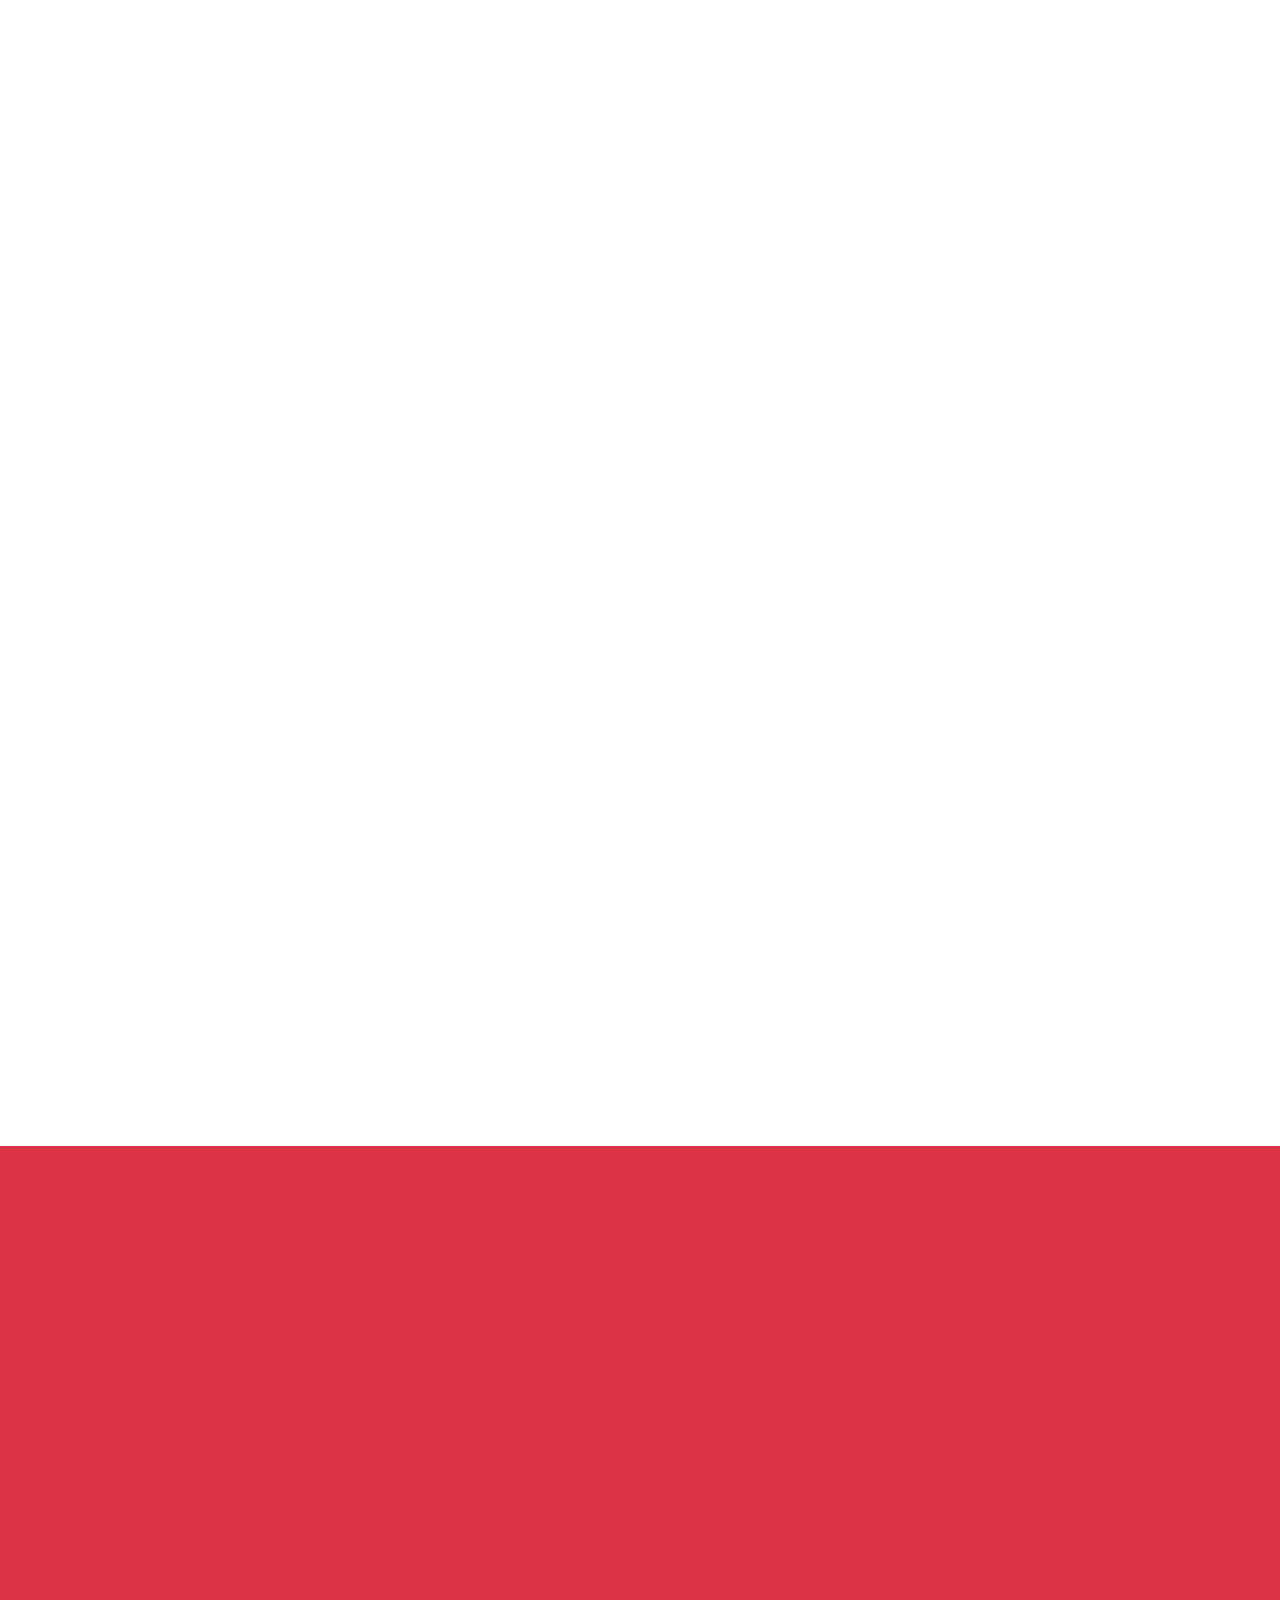
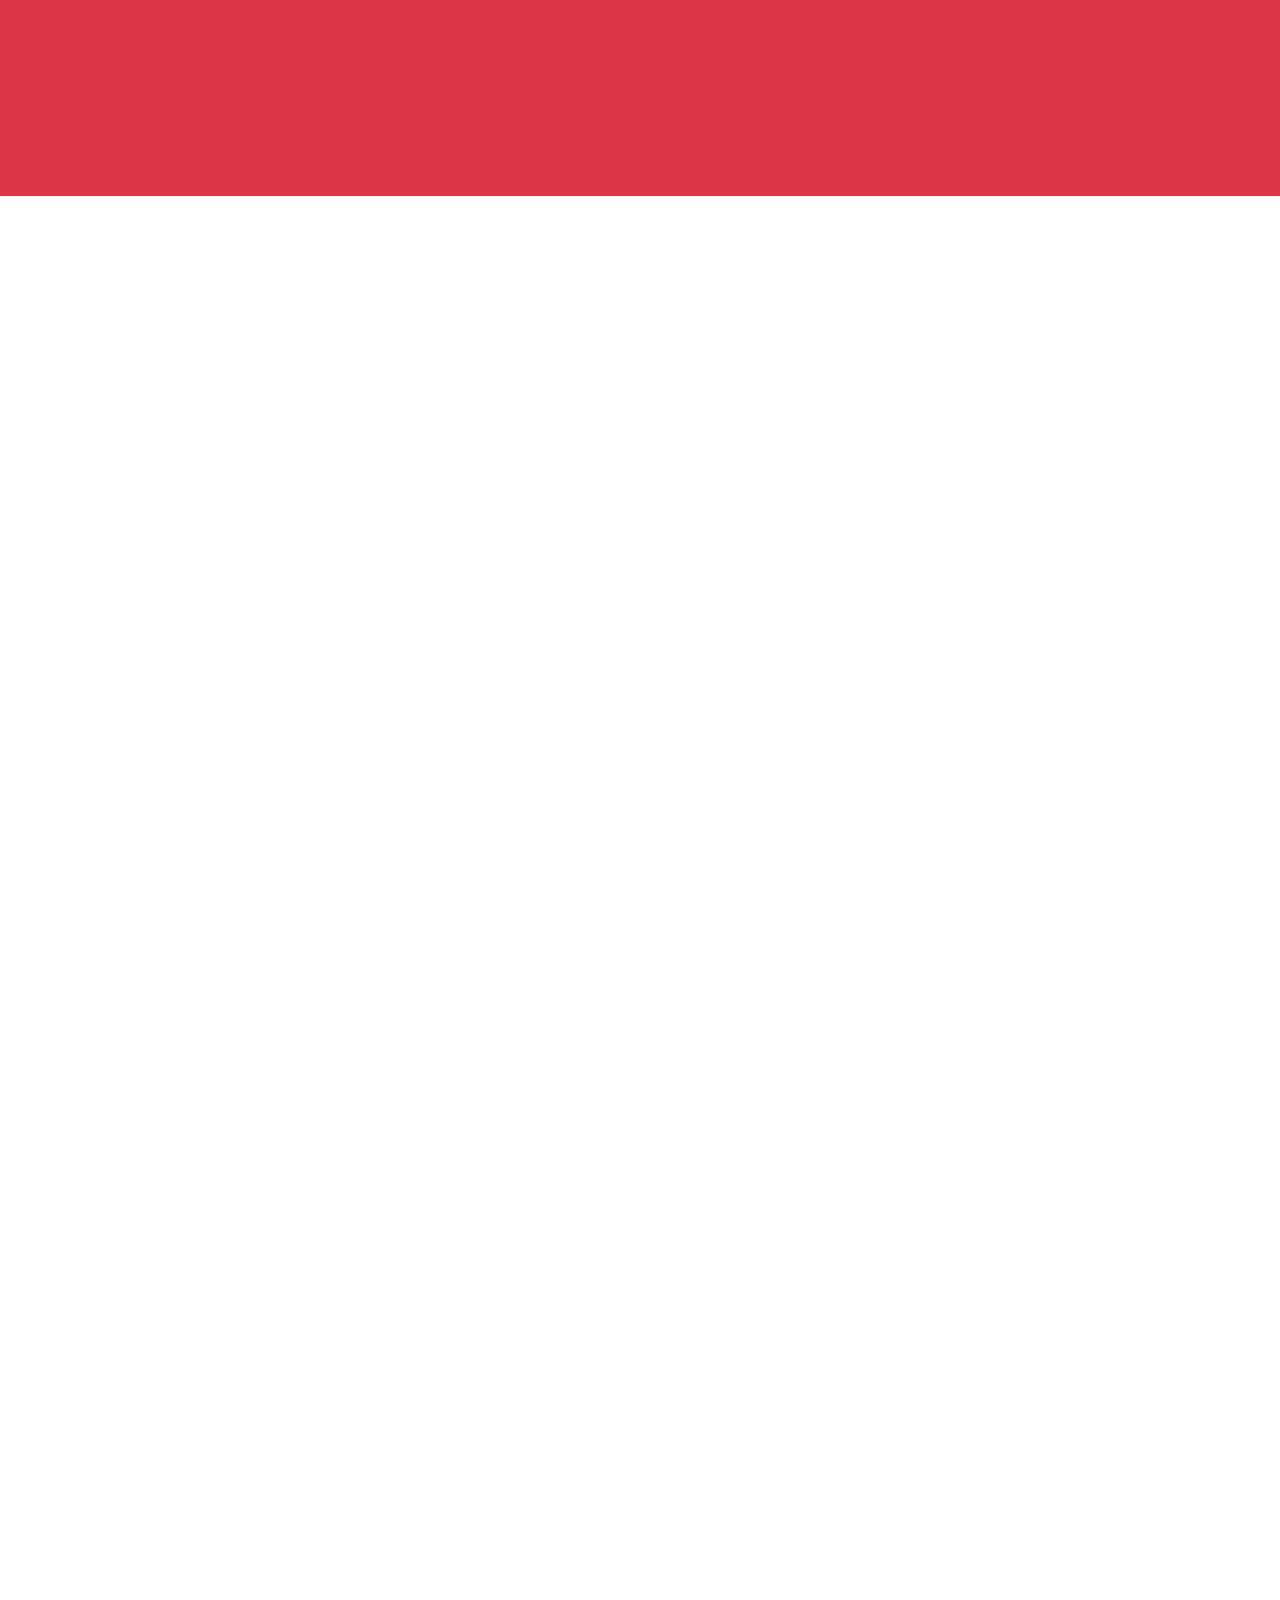
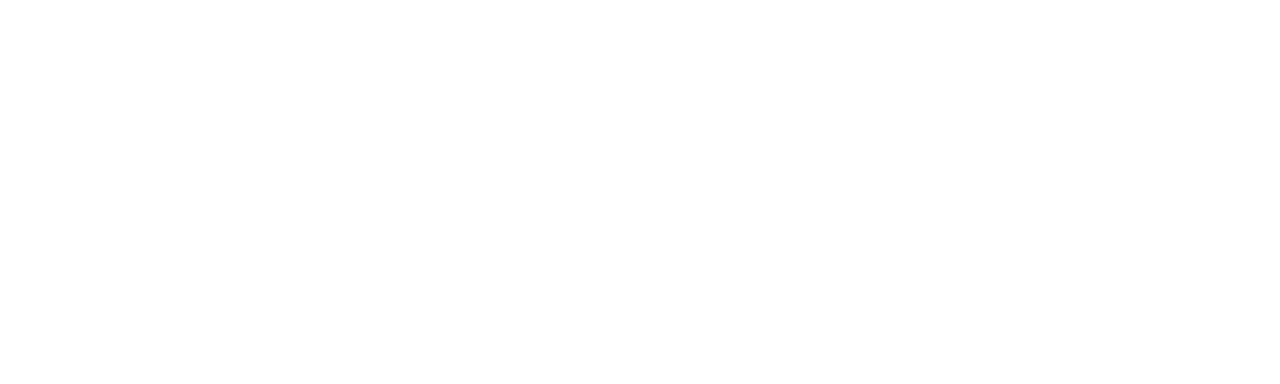
==== commit 956336c4: "Add Page Over All [Tyo]" ====
--- a/index.html
+++ b/index.html
@@ -83,21 +83,21 @@
         <div class="collapse navbar-collapse" id="navbarCollapse">
             <div class="navbar-nav ms-auto p-4 p-lg-0">
                 <a href="index.html" class="nav-item nav-link active">Home</a>
-                <a href="about.html" class="nav-item nav-link">About</a>
+                <a href="about.html" class="nav-item nav-link">Tentang Kami</a>
                 <div class="nav-item dropdown">
-                    <a href="#" class="nav-link dropdown-toggle" data-bs-toggle="dropdown">Pages</a>
+                    <a href="#" class="nav-link dropdown-toggle" data-bs-toggle="dropdown">Program</a>
                     <div class="dropdown-menu rounded-0 rounded-bottom m-0">
-                        <a href="404.html" class="dropdown-item">Anak 7-10 Tahun</a>
-                        <a href="404.html" class="dropdown-item">Bahasa Inggris Remaja</a>
+                        <a href="404.html" class="dropdown-item">English For Childern</a>
+                        <a href="team.html" class="dropdown-item">English For Teens</a>
                         <a href="404.html" class="dropdown-item">Kelas Percakapan</a>
                         <a href="404.html" class="dropdown-item">Toefl Prediction</a>
                         <a href="404.html" class="dropdown-item">Program Sekolah</a>
                         <a href="404.html" class="dropdown-item">Program Korporat</a>
                     </div>
                 </div>
-                <a href="contact.html" class="nav-item nav-link">Contact</a>
-            </div>
-            <a href="appointment.html" class="btn btn-danger rounded-0 py-4 px-lg-5 d-none d-lg-block">Appointment<i class="fa fa-arrow-right ms-3"></i></a>
+                <a href="contact.html" class="nav-item nav-link">Kontak</a>
+            </div>
+            <a href="appointment.html" class="btn btn-danger rounded-0 py-4 px-lg-5 d-none d-lg-block">Daftar<i class="fa fa-arrow-right ms-3"></i></a>
         </div>
     </nav>
     <!-- Navbar End -->
@@ -167,8 +167,8 @@
                     </div>
                 </div>
                 <div class="col-lg-6 wow fadeIn" data-wow-delay="0.5s">
-                    <p class="d-inline-block border rounded-pill py-1 px-4">About Us</p>
-                    <h1 class="mb-4">Why You Should Trust Us? Get Know About Us!</h1>
+                    <p class="d-inline-block border rounded-pill py-1 px-4">Tentang Kita</p>
+                    <h1 class="mb-4">Mengapa Anda Harus Mempercayai Kami? Kenali Tentang Kami!</h1>
                     <p>BBC English Training Specialist adalah lembaga pendidikan bahasa Inggris yang didirikan pada Juni 1980.
                         Lembaga yang dilengkapi dengan fasilitas modern, kurikulum serta manajemen yang teratur dan terkontrol rapi saat ini memiliki siswa ± 15.000 orang terbagi dalam kelompok anak-anak, pelajar, dewasa, para eksekutif, ataupun manajer. kami BBC English Training Specialist.</p>
                     <p class="mb-4">Visi Kami
@@ -189,27 +189,27 @@
     <div class="container-xxl py-5">
         <div class="container">
             <div class="text-center mx-auto mb-5 wow fadeInUp" data-wow-delay="0.1s" style="max-width: 600px;">
-                <p class="d-inline-block border rounded-pill py-1 px-4">Services</p>
-                <h1>Health Care Solutions</h1>
+                <p class="d-inline-block border rounded-pill py-1 px-4">Kita</p>
+                <h1>Nilai Nilai</h1>
             </div>
             <div class="row g-4">
                 <div class="col-lg-4 col-md-6 wow fadeInUp" data-wow-delay="0.1s">
                     <div class="service-item bg-light rounded h-100 p-5">
                         <div class="d-inline-flex align-items-center justify-content-center bg-white rounded-circle mb-4" style="width: 65px; height: 65px;">
-                            <i class="fa fa-heartbeat text-danger fs-4"></i>
-                        </div>
-                        <h4 class="mb-3">Cardiology</h4>
-                        <p class="mb-4">Erat ipsum justo amet duo et elitr dolor, est duo duo eos lorem sed diam stet diam sed stet.</p>
+                            <i class="fa fa-book-open text-danger fs-4"></i>
+                        </div>
+                        <h4 class="mb-3">Profesialisme</h4>
+                        <p class="mb-4">Sikap jujur,disiplin, dan bertanggung jawab. Bekerja sesuai dengan kualifikasi dan kompetensi.</p>
                         <a class="btn" href=""><i class="fa fa-plus text-danger me-3"></i>Read More</a>
                     </div>
                 </div>
                 <div class="col-lg-4 col-md-6 wow fadeInUp" data-wow-delay="0.3s">
                     <div class="service-item bg-light rounded h-100 p-5">
                         <div class="d-inline-flex align-items-center justify-content-center bg-white rounded-circle mb-4" style="width: 65px; height: 65px;">
-                            <i class="fa fa-x-ray text-danger fs-4"></i>
-                        </div>
-                        <h4 class="mb-3">Pulmonary</h4>
-                        <p class="mb-4">Erat ipsum justo amet duo et elitr dolor, est duo duo eos lorem sed diam stet diam sed stet.</p>
+                            <i class="fa fa-medal text-danger fs-4"></i>
+                        </div>
+                        <h4 class="mb-3">Sukses Pelanggan</h4>
+                        <p class="mb-4">Bekerja memprioritaskan pada kepuasan dan kesuksesan pelanggan.Bekerja dengan berorientasi pada pelayanan prima.</p>
                         <a class="btn" href=""><i class="fa fa-plus text-danger me-3"></i>Read More</a>
                     </div>
                 </div>
@@ -218,38 +218,38 @@
                         <div class="d-inline-flex align-items-center justify-content-center bg-white rounded-circle mb-4" style="width: 65px; height: 65px;">
                             <i class="fa fa-brain text-danger fs-4"></i>
                         </div>
-                        <h4 class="mb-3">Neurology</h4>
-                        <p class="mb-4">Erat ipsum justo amet duo et elitr dolor, est duo duo eos lorem sed diam stet diam sed stet.</p>
+                        <h4 class="mb-3">Budaya Berprestasi</h4>
+                        <p class="mb-4">Bekerja berorientasi pada hasil.Bekerja dengan memberikan keteladanan.</p>
                         <a class="btn" href=""><i class="fa fa-plus text-danger me-3"></i>Read More</a>
                     </div>
                 </div>
                 <div class="col-lg-4 col-md-6 wow fadeInUp" data-wow-delay="0.1s">
                     <div class="service-item bg-light rounded h-100 p-5">
                         <div class="d-inline-flex align-items-center justify-content-center bg-white rounded-circle mb-4" style="width: 65px; height: 65px;">
-                            <i class="fa fa-wheelchair text-danger fs-4"></i>
-                        </div>
-                        <h4 class="mb-3">Orthopedics</h4>
-                        <p class="mb-4">Erat ipsum justo amet duo et elitr dolor, est duo duo eos lorem sed diam stet diam sed stet.</p>
+                            <i class="fa fa-book text-danger fs-4"></i>
+                        </div>
+                        <h4 class="mb-3">Budaya Pembelajaran</h4>
+                        <p class="mb-4">Selalu mengembangkan diri dan lingkungannya.Tanggap terhadap setiap perubahan.</p>
                         <a class="btn" href=""><i class="fa fa-plus text-danger me-3"></i>Read More</a>
                     </div>
                 </div>
                 <div class="col-lg-4 col-md-6 wow fadeInUp" data-wow-delay="0.3s">
                     <div class="service-item bg-light rounded h-100 p-5">
                         <div class="d-inline-flex align-items-center justify-content-center bg-white rounded-circle mb-4" style="width: 65px; height: 65px;">
-                            <i class="fa fa-tooth text-danger fs-4"></i>
-                        </div>
-                        <h4 class="mb-3">Dental Surgery</h4>
-                        <p class="mb-4">Erat ipsum justo amet duo et elitr dolor, est duo duo eos lorem sed diam stet diam sed stet.</p>
+                            <i class="fa fa-chalkboard text-danger fs-4"></i>
+                        </div>
+                        <h4 class="mb-3">Kreatifitas dan Invoasi</h4>
+                        <p class="mb-4">mengembangkan alternatif solusi terhadap masalah. Menemukan hal hal baru yang lebih produktif dalam bekerja.</p>
                         <a class="btn" href=""><i class="fa fa-plus text-danger me-3"></i>Read More</a>
                     </div>
                 </div>
                 <div class="col-lg-4 col-md-6 wow fadeInUp" data-wow-delay="0.5s">
                     <div class="service-item bg-light rounded h-100 p-5">
                         <div class="d-inline-flex align-items-center justify-content-center bg-white rounded-circle mb-4" style="width: 65px; height: 65px;">
-                            <i class="fa fa-vials text-danger fs-4"></i>
-                        </div>
-                        <h4 class="mb-3">Laboratory</h4>
-                        <p class="mb-4">Erat ipsum justo amet duo et elitr dolor, est duo duo eos lorem sed diam stet diam sed stet.</p>
+                            <i class="fa fa-table text-danger fs-4"></i>
+                        </div>
+                        <h4 class="mb-3">Kerjasama Tim</h4>
+                        <p class="mb-4">Bersinergi dan berkolaborasi dalam mencapai tujuan.Berkomitmen dan dapat diandalkan.</p>
                         <a class="btn" href=""><i class="fa fa-plus text-danger me-3"></i>Read More</a>
                     </div>
                 </div>
@@ -265,7 +265,7 @@
             <div class="row g-0 mx-lg-0">
                 <div class="col-lg-6 feature-text py-5 wow fadeIn" data-wow-delay="0.1s">
                     <div class="p-lg-5 ps-lg-0">
-                        <p class="d-inline-block border rounded-pill text-light py-1 px-4">Features</p>
+                        <p class="d-inline-block border rounded-pill text-light py-1 px-4">Why?</p>
                         <h1 class="text-white mb-4">Kenapa Harus BBC?</h1>
                         <p class="text-white mb-4 pb-2">Berpengalaman lebih dari 43 tahun
                             Lembaga Kursus pertama terakreditasi (No. 001/SKEP/STS/AKR/BAN-PNF/I/2009)
@@ -284,8 +284,8 @@
                                         <i class="fa fa-user-md text-danger"></i>
                                     </div>
                                     <div class="ms-4">
-                                        <p class="text-white mb-2">Experience</p>
-                                        <h5 class="text-white mb-0">Doctors</h5>
+                                        <p class="text-white mb-2">Guru</p>
+                                        <h5 class="text-white mb-0">Berpengalaman</h5>
                                     </div>
                                 </div>
                             </div>
@@ -295,8 +295,8 @@
                                         <i class="fa fa-check text-danger"></i>
                                     </div>
                                     <div class="ms-4">
-                                        <p class="text-white mb-2">Quality</p>
-                                        <h5 class="text-white mb-0">Services</h5>
+                                        <p class="text-white mb-2">Pembelajaran</p>
+                                        <h5 class="text-white mb-0">Interaktif</h5>
                                     </div>
                                 </div>
                             </div>
@@ -306,8 +306,8 @@
                                         <i class="fa fa-comment-medical text-danger"></i>
                                     </div>
                                     <div class="ms-4">
-                                        <p class="text-white mb-2">Positive</p>
-                                        <h5 class="text-white mb-0">Consultation</h5>
+                                        <p class="text-white mb-2">Materi</p>
+                                        <h5 class="text-white mb-0">Berkompeten</h5>
                                     </div>
                                 </div>
                             </div>
@@ -317,8 +317,8 @@
                                         <i class="fa fa-headphones text-danger"></i>
                                     </div>
                                     <div class="ms-4">
-                                        <p class="text-white mb-2">24 Hours</p>
-                                        <h5 class="text-white mb-0">Support</h5>
+                                        <p class="text-white mb-2">Kerjasama</p>
+                                        <h5 class="text-white mb-0">Tim</h5>
                                     </div>
                                 </div>
                             </div>
@@ -340,18 +340,18 @@
     <div class="container-xxl py-5">
         <div class="container">
             <div class="text-center mx-auto mb-5 wow fadeInUp" data-wow-delay="0.1s" style="max-width: 600px;">
-                <p class="d-inline-block border rounded-pill py-1 px-4">Doctors</p>
-                <h1>Our Experience Doctors</h1>
+                <p class="d-inline-block border rounded-pill py-1 px-4">Guru</p>
+                <h1>Guru berpengalaman kita</h1>
             </div>
             <div class="row g-4">
                 <div class="col-lg-3 col-md-6 wow fadeInUp" data-wow-delay="0.1s">
                     <div class="team-item position-relative rounded overflow-hidden">
                         <div class="overflow-hidden">
-                            <img class="img-fluid" src="img/team-1.jpg" alt="">
+                            <img class="img-fluid" src="img/teenager classes.png" alt="">
                         </div>
                         <div class="team-text bg-light text-center p-4">
-                            <h5>Doctor Name</h5>
-                            <p class="text-danger">Department</p>
+                            <h5>Rama Dan Shinta</h5>
+                            <p class="text-danger">Teenager Classes</p>
                             <div class="team-social text-center">
                                 <a class="btn btn-square" href=""><i class="fab fa-facebook-f"></i></a>
                                 <a class="btn btn-square" href=""><i class="fab fa-twitter"></i></a>
@@ -363,11 +363,11 @@
                 <div class="col-lg-3 col-md-6 wow fadeInUp" data-wow-delay="0.3s">
                     <div class="team-item position-relative rounded overflow-hidden">
                         <div class="overflow-hidden">
-                            <img class="img-fluid" src="img/team-2.jpg" alt="">
+                            <img class="img-fluid" src="img/addult classes.png" alt="">
                         </div>
                         <div class="team-text bg-light text-center p-4">
-                            <h5>Doctor Name</h5>
-                            <p class="text-danger">Department</p>
+                            <h5>Romeo Dan Juliet</h5>
+                            <p class="text-danger">Addult Classes</p>
                             <div class="team-social text-center">
                                 <a class="btn btn-square" href=""><i class="fab fa-facebook-f"></i></a>
                                 <a class="btn btn-square" href=""><i class="fab fa-twitter"></i></a>
@@ -379,11 +379,11 @@
                 <div class="col-lg-3 col-md-6 wow fadeInUp" data-wow-delay="0.5s">
                     <div class="team-item position-relative rounded overflow-hidden">
                         <div class="overflow-hidden">
-                            <img class="img-fluid" src="img/team-3.jpg" alt="">
+                            <img class="img-fluid" src="img/ecp classes.png" alt="">
                         </div>
                         <div class="team-text bg-light text-center p-4">
-                            <h5>Doctor Name</h5>
-                            <p class="text-danger">Department</p>
+                            <h5>Ica,Wilson,Adam</h5>
+                            <p class="text-danger">ECP Classes</p>
                             <div class="team-social text-center">
                                 <a class="btn btn-square" href=""><i class="fab fa-facebook-f"></i></a>
                                 <a class="btn btn-square" href=""><i class="fab fa-twitter"></i></a>
@@ -395,11 +395,11 @@
                 <div class="col-lg-3 col-md-6 wow fadeInUp" data-wow-delay="0.7s">
                     <div class="team-item position-relative rounded overflow-hidden">
                         <div class="overflow-hidden">
-                            <img class="img-fluid" src="img/team-4.jpg" alt="">
+                            <img class="img-fluid" src="img/Corporate Classes.png" alt="">
                         </div>
                         <div class="team-text bg-light text-center p-4">
-                            <h5>Doctor Name</h5>
-                            <p class="text-danger">Department</p>
+                            <h5>Christy</h5>
+                            <p class="text-danger">Corporate</p>
                             <div class="team-social text-center">
                                 <a class="btn btn-square" href=""><i class="fab fa-facebook-f"></i></a>
                                 <a class="btn btn-square" href=""><i class="fab fa-twitter"></i></a>
@@ -415,7 +415,7 @@
 
 
     <!-- Appointment Start -->
-    <div class="container-xxl py-5">    
+    <!-- <div class="container-xxl py-5">    
         <div class="container">
             <div class="row g-5">
                 <div class="col-lg-6 wow fadeInUp" data-wow-delay="0.1s">
@@ -497,7 +497,7 @@
                 </div>
             </div>
         </div>
-    </div>
+    </div> -->
     <!-- Appointment End -->
 
 
@@ -545,10 +545,10 @@
         <div class="container py-5">
             <div class="row g-5">
                 <div class="col-lg-3 col-md-6">
-                    <h5 class="text-light mb-4">Address</h5>
-                    <p class="mb-2"><i class="fa fa-map-marker-alt me-3"></i>123 Street, New York, USA</p>
-                    <p class="mb-2"><i class="fa fa-phone-alt me-3"></i>+012 345 67890</p>
-                    <p class="mb-2"><i class="fa fa-envelope me-3"></i>info@example.com</p>
+                    <h5 class="text-light mb-4">Alamat</h5>
+                    <p class="mb-2"><i class="fa fa-map-marker-alt me-3"></i>Jl. Diponegoro perum kapling No.16 Kudus</p>
+                    <p class="mb-2"><i class="fa fa-phone-alt me-3"></i>08156740511</p>
+                    <p class="mb-2"><i class="fa fa-envelope me-3"></i>bbcetskudus1@gmail.com</p>
                     <div class="d-flex pt-2">
                         <a class="btn btn-outline-light btn-social rounded-circle" href=""><i class="fab fa-twitter"></i></a>
                         <a class="btn btn-outline-light btn-social rounded-circle" href=""><i class="fab fa-facebook-f"></i></a>
@@ -557,18 +557,18 @@
                     </div>
                 </div>
                 <div class="col-lg-3 col-md-6">
-                    <h5 class="text-light mb-4">Services</h5>
-                    <a class="btn btn-link" href="">Cardiology</a>
-                    <a class="btn btn-link" href="">Pulmonary</a>
-                    <a class="btn btn-link" href="">Neurology</a>
-                    <a class="btn btn-link" href="">Orthopedics</a>
-                    <a class="btn btn-link" href="">Laboratory</a>
+                    <h5 class="text-light mb-4">Program</h5>
+                    <a class="btn btn-link" href="">English For childern</a>
+                    <a class="btn btn-link" href="">English For Teens</a>
+                    <a class="btn btn-link" href="">English For Adults</a>
+                    <a class="btn btn-link" href="">English For Conversation</a>
+                    <a class="btn btn-link" href="">Corporate</a>
                 </div>
                 <div class="col-lg-3 col-md-6">
-                    <h5 class="text-light mb-4">Quick Links</h5>
-                    <a class="btn btn-link" href="">About Us</a>
-                    <a class="btn btn-link" href="">Contact Us</a>
-                    <a class="btn btn-link" href="">Our Services</a>
+                    <h5 class="text-light mb-4">Link</h5>
+                    <a class="btn btn-link" href="">Tentang Kita</a>
+                    <a class="btn btn-link" href="">Kontak</a>
+                    <a class="btn btn-link" href="">Program</a>
                     <a class="btn btn-link" href="">Terms & Condition</a>
                     <a class="btn btn-link" href="">Support</a>
                 </div>
@@ -586,11 +586,11 @@
             <div class="copyright">
                 <div class="row">
                     <div class="col-md-6 text-center text-md-start mb-3 mb-md-0">
-                        &copy; <a class="border-bottom" href="#">Your Site Name</a>, All Right Reserved.
+                        &copy; <a class="border-bottom" href="#">Being Better Communication</a>, All Right Reserved.
                     </div>
                     <div class="col-md-6 text-center text-md-end">
                         <!--/*** This template is free as long as you keep the footer author’s credit link/attribution link/backlink. If you'd like to use the template without the footer author’s credit link/attribution link/backlink, you can purchase the Credit Removal License from "https://htmlcodex.com/credit-removal". Thank you for your support. ***/-->
-                        Designed By <a class="border-bottom" href="https://htmlcodex.com">HTML Codex</a>
+                        Designed By <a class="border-bottom" href="https://www.instagram.com/tyorifkyy/">Tyo</a>
                     </div>
                 </div>
             </div>
